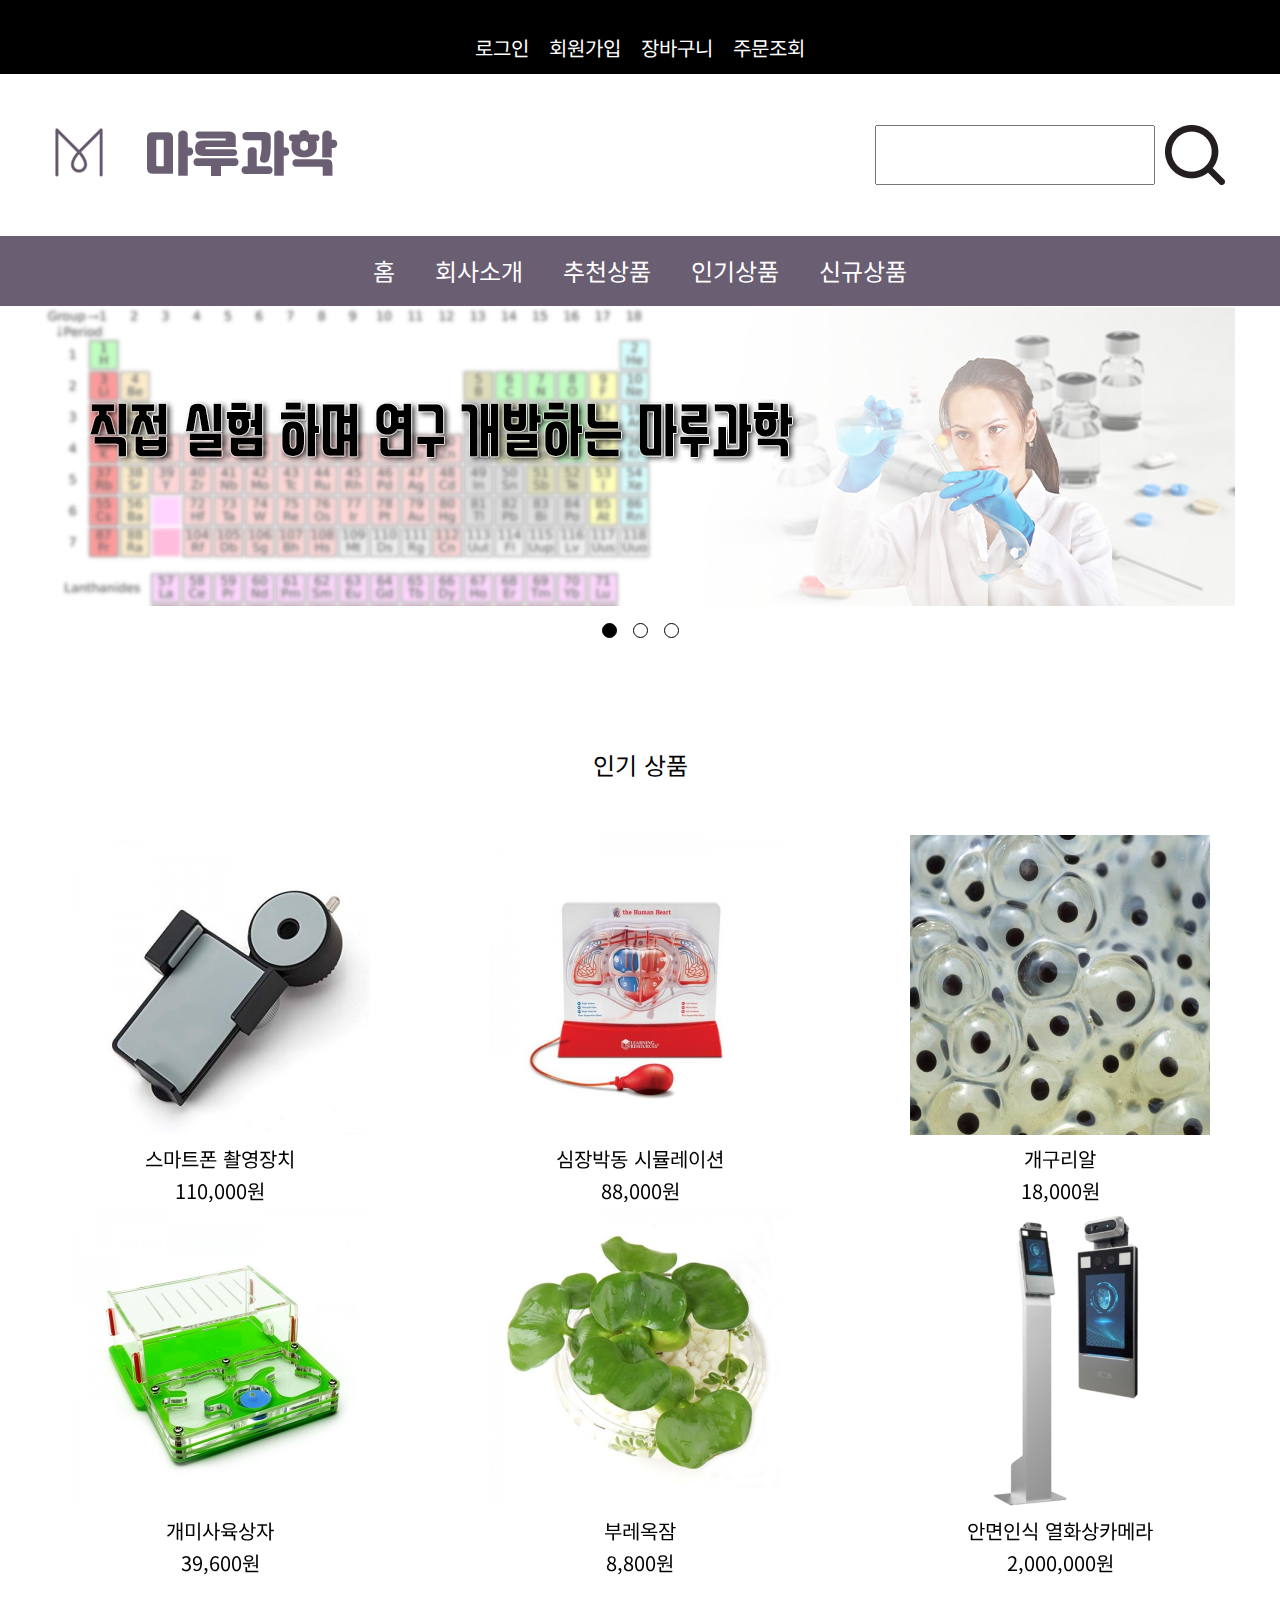
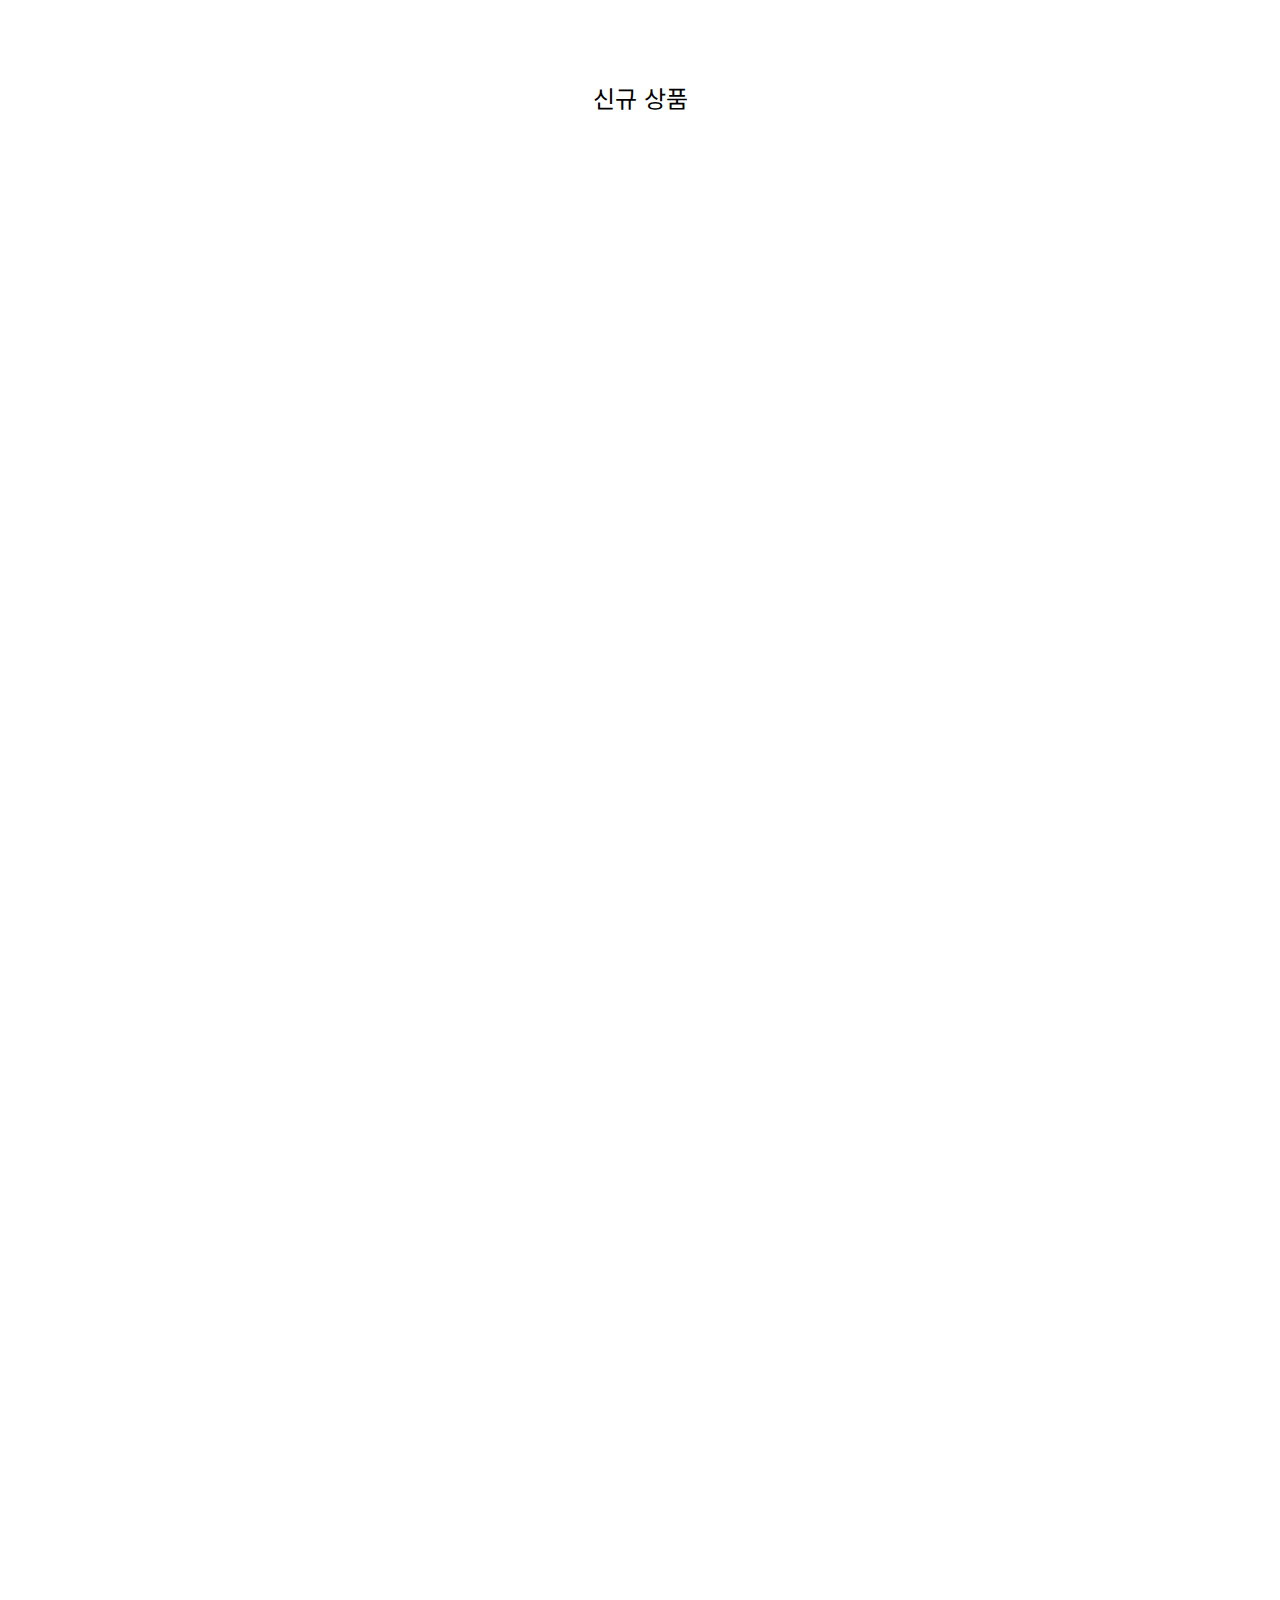
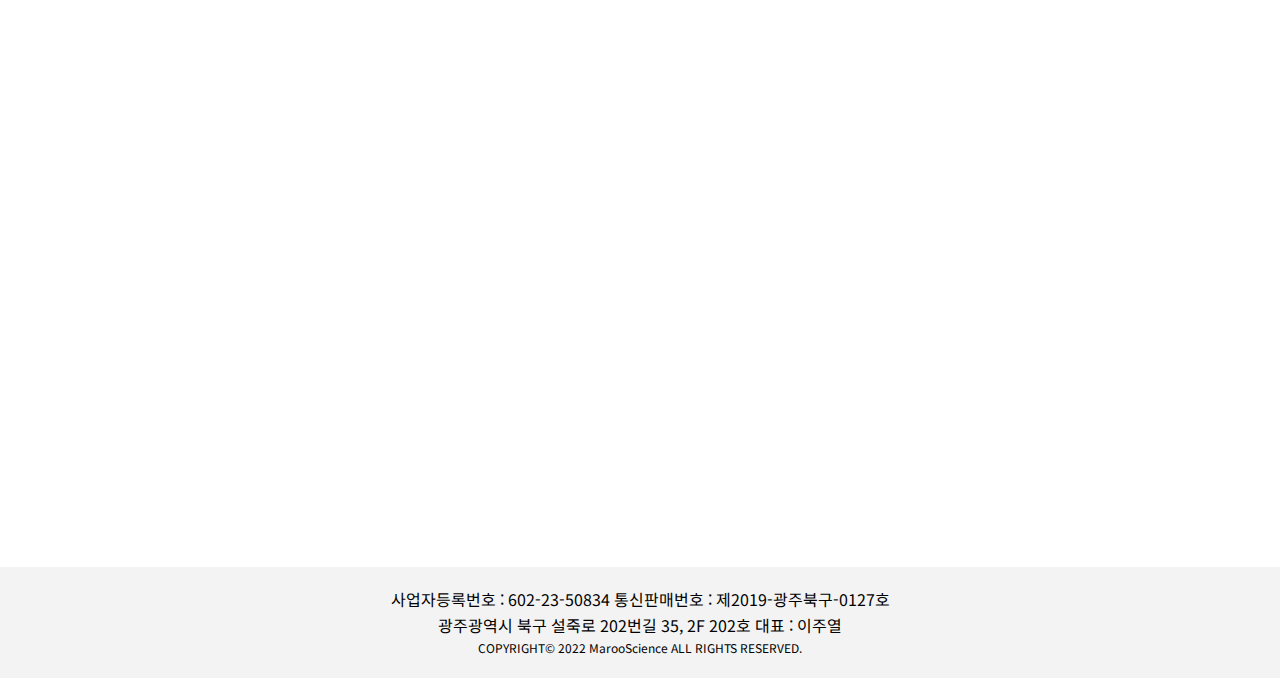
==== index.html @ c952c74a "tired" ====
<!DOCTYPE html>
<html lang="ko">

<head>
	<meta charset="UTF-8">
	<meta name="viewport" content="width=device-width, initial-scale=1.0">
	<title>마루과학</title>
	<link href="images/favicon.png" rel="shortcut icon">
	<link rel="stylesheet"
		href="https://fonts.googleapis.com/css2?family=Material+Symbols+Outlined:opsz,wght,FILL,GRAD@20..48,100..700,0..1,-50..200" />
	<link href="css/reset.css" rel="stylesheet">
	<link href="css/style.css" rel="stylesheet">
	<!-- 메타태그도 넣을 것 -->
	<script src="https://cdnjs.cloudflare.com/ajax/libs/jquery/3.6.1/jquery.min.js"
		integrity="sha512-aVKKRRi/Q/YV+4mjoKBsE4x3H+BkegoM/em46NNlCqNTmUYADjBbeNefNxYV7giUp0VxICtqdrbqU7iVaeZNXA=="
		crossorigin="anonymous" referrerpolicy="no-referrer"></script>
</head>

<body>
	<nav class="nav-bar nav-top">
		<h2 class="d-none">navigation top</h2>
		<ul class="tnb">
			<li><a href="login.html">로그인</a></li>
			<li><a href="join.html">회원가입</a></li>
			<li><a href="cart.html">장바구니</a></li>
			<li><a href="order.html">주문조회</a></li>
		</ul>
	</nav>

	<h1 class="d-none">마루과학</h1>
	<header>

		<h2 class="d-none">마루과학 로고, 검색</h2>
		<div class="container">
			<div class="mainlogo">
				<div class="logoimg">
					<img src="images/logo.png" alt="Company Logo">
				</div>
				<div class="search">
					<form action="searchForm" name="searchForm" method="post">

						<input type="text" name="product_search" id="product_search">

						<input type="image" src="images/search.png" id="searchBtn" alt="검색">
					</form>
				</div>
			</div>
		</div>

		<!-- 글로벌 내비 만들어야 됨 -->
		<nav class="nav-bar nav-gnb">
			<ul class="gnb">
				<li><a href="index.html">홈</a></li>
				<li><a href="company.html">회사소개</a></li>
				<li><a href="#">추천상품</a></li>
				<li><a href="#">인기상품</a></li>
				<li><a href="#">신규상품</a></li>
			</ul>
		</nav>

	</header>

	<section>
		<article>
			<h2 class="d-none">Notice and Events</h2>
			<div class="container overflow">
				<div class="carousel">
					<div class="events">
						<div class="event">
							<a href=""><img src="images/main.png" alt="visual"></a>
						</div>
						<div class="event">
							<a href=""><img src="images/9in.png" alt="visual"></a>

						</div>
						<div class="event">
							<a href=""><img src="images/ok.png" alt="visual"></a>

						</div>
					</div>
					<div class="pager">
						<a href="#" class="first pagerblack"> <span>1</span>
						</a> <a href="#" class="second"> <span>2</span>
						</a> <a href="#" class="third"> <span>3</span>
						</a>
					</div>
				</div>
			</div>
		</article>


		<article>

			<h2 class="mt-100 md-50">인기 상품</h2>
			<div class="container">

				<ul class="productsList">
					<li>
						<div class="overlay">
							<div class="greyoverlay">
								<img src="images/cart.png" alt="장바구니">
							</div>
							<div class="productImg">
								<img src="images/a1.jpg" alt="스마트폰 촬영장치">
							</div>
							<p>스마트폰 촬영장치</p>
							<p>110,000원</p>
						</div>
					</li>
					<li>
						<div class="overlay">
							<div class="greyoverlay">
								<img src="images/cart.png" alt="장바구니">
							</div>
							<div class="productImg">
								<img src="images/b1.jpg" alt="심장박동 시뮬레이션">
							</div>
							<p>심장박동 시뮬레이션</p>
							<p>88,000원</p>
						</div>
					</li>
					<li>
						<div class="overlay">
							<div class="greyoverlay"><img src="images/cart.png" alt="장바구니"></div>
							<div class="productImg">
								<img src="images/c1.jpg" alt="개구리알">
							</div>
							<p>개구리알</p>
							<p>18,000원</p>
						</div>
					</li>
					<li>
						<div class="overlay">
							<div class="greyoverlay"><img src="images/cart.png" alt="장바구니"></div>
							<div class="productImg">
								<img src="images/d.jpg" alt="개미사육상자">
							</div>
							<p>개미사육상자</p>
							<p>39,600원</p>
						</div>
					</li>
					<li>
						<div class="overlay">
							<div class="greyoverlay"><img src="images/cart.png" alt="장바구니"></div>
							<div class="productImg">
								<img src="images/e.jpg" alt="부레옥잠">
							</div>
							<p>부레옥잠</p>
							<p>8,800원</p>
						</div>
					</li>
					<li>
						<div class="overlay">
							<div class="greyoverlay"><img src="images/cart.png" alt="장바구니"></div>
							<div class="productImg">
								<img src="images/f.png" alt="안면인식 열화상카메라">
							</div>
							<p>안면인식 열화상카메라</p>
							<p>2,000,000원</p>
						</div>
					</li>
				</ul>

			</div>
		</article>

		<article>
			<h2 class="mt-100 md-50">신규 상품</h2>
			<div class="container height">


			</div>
		</article>
	</section>


	<aside>
		<!-- 사이드메뉴 top -->

	</aside>



	<footer>
		<address>
			<p>사업자등록번호 : 602-23-50834 통신판매번호 : 제2019-광주북구-0127호</p>
			<p>광주광역시 북구 설죽로 202번길 35, 2F 202호 대표 : 이주열</p>
			<p>COPYRIGHT&copy; 2022 MarooScience ALL RIGHTS RESERVED.</p>
		</address>

	</footer>








	<script src="script/main.js"></script>
</body>

</html>
---- css/style.css ----
@charset "UTF-8";

@import url('https://fonts.googleapis.com/css2?family=Noto+Sans+KR&display=swap');

html {
	font-size: 20px;
	scroll-behavior: smooth;
}

body {
	font-family: 'Noto Sans KR', sans-serif;
	line-height: 1.6;
}

* {
	box-sizing: border-box;
}
.material-symbols-outlined {
  font-variation-settings:
  'FILL' 0,
  'wght' 400,
  'GRAD' 0,
  'opsz' 48
}

.d-none {
	display: none;
}

h2 {
	text-align: center;
	font-size: 1.2rem;
}
.mt-100{
	margin-top: 5rem;
}
.md-50{
	margin-bottom: 2.5rem;
}
.overflow{
	overflow: hidden;
}


/*************header****************/

.container {
	max-width: 1190px;
	margin: 0 auto;
	text-align: center;
	overflow: hidden;
}

.nav-top {

	background-color: black;
	color: white;
	position: sticky;
	padding-top: 32px;
	top: -32px;
	align-self: flex-start;
}

.tnb {
	display: flex;
	justify-content: center;
	column-gap: 1rem;
	padding-bottom: .5rem;
}

.mainlogo {
	margin-top: 2rem;
	display: flex;
	align-items: center;
	justify-content: space-between;
}

.logoimg {
	min-width: 15.25rem;
}

.mainlogo form {
	display: flex;
	align-items: center;
}

/**fortest**/
.height {
	min-height: 2000px;
}
/***/

.mainlogo form input:nth-child(1) {
	/* border: 4px solid black; */
	height: 3rem;
	width: 14rem;
	font-size: 1.5rem;
}

.mainlogo form input:nth-child(2) {
	min-width: 4rem;
	min-height: 4rem;
	border: none;

}

.gnb {
	display: flex;
	column-gap: 2rem;
	justify-content: center;
	margin: 2rem auto 0 auto;
	background-color: rgb(106, 94, 114);
	color: white;
	padding: .8rem;
	font-size: 1.2rem;
}

.gnb li:hover {
	color: black;
}

/**************section***************/


/**carousel**/
.events {
	min-width: 300%;
	display: flex;
	transition: all .4s;
}

.pager {
	text-align: center;
}

.pager a {
	border: 1px solid black;
	display: inline-block;
	width: 15px;
	height: 15px;
	border-radius: 50%;
	overflow: hidden;
	font-size: 0;
}


.pager a:nth-child(2) {
	margin: 0 .5rem;
}

.pagerblack {
	background-color: black;
}


/***상품***/
.productsList{
	display: flex;
	justify-content: center;
	align-items: center;
	flex-wrap: wrap;
	column-gap: 6rem;
	
}
.productsList li{
	position: relative;
	

}
.productImg img{
	max-width: 15rem;
	
}
.greyoverlay{
	position:absolute;
	min-width: 15rem;
	min-height: 15rem;
	background-color: rgb(0, 0, 0, .3);
	color:white;
	display: none;
}
.greyoverlay img{
	height: 5rem;
	position: inherit;
	top: calc(50% - 2.5rem);
	left: calc(50% - 2.5rem);
}
.productsList li:hover .greyoverlay{
	display:flex;
}


/*************aside****************/
/*************footer****************/
footer{
	padding: 1rem;
	background-color: #f3f3f3;
}
address {
	text-align: center;
	font-size: 0.8rem;
}
address p:nth-child(3){
	font-size:.6rem;
}




/****미디어 태그****/
@media screen and (max-width: 480px) {
	body {
		background-color: black;
	}
}
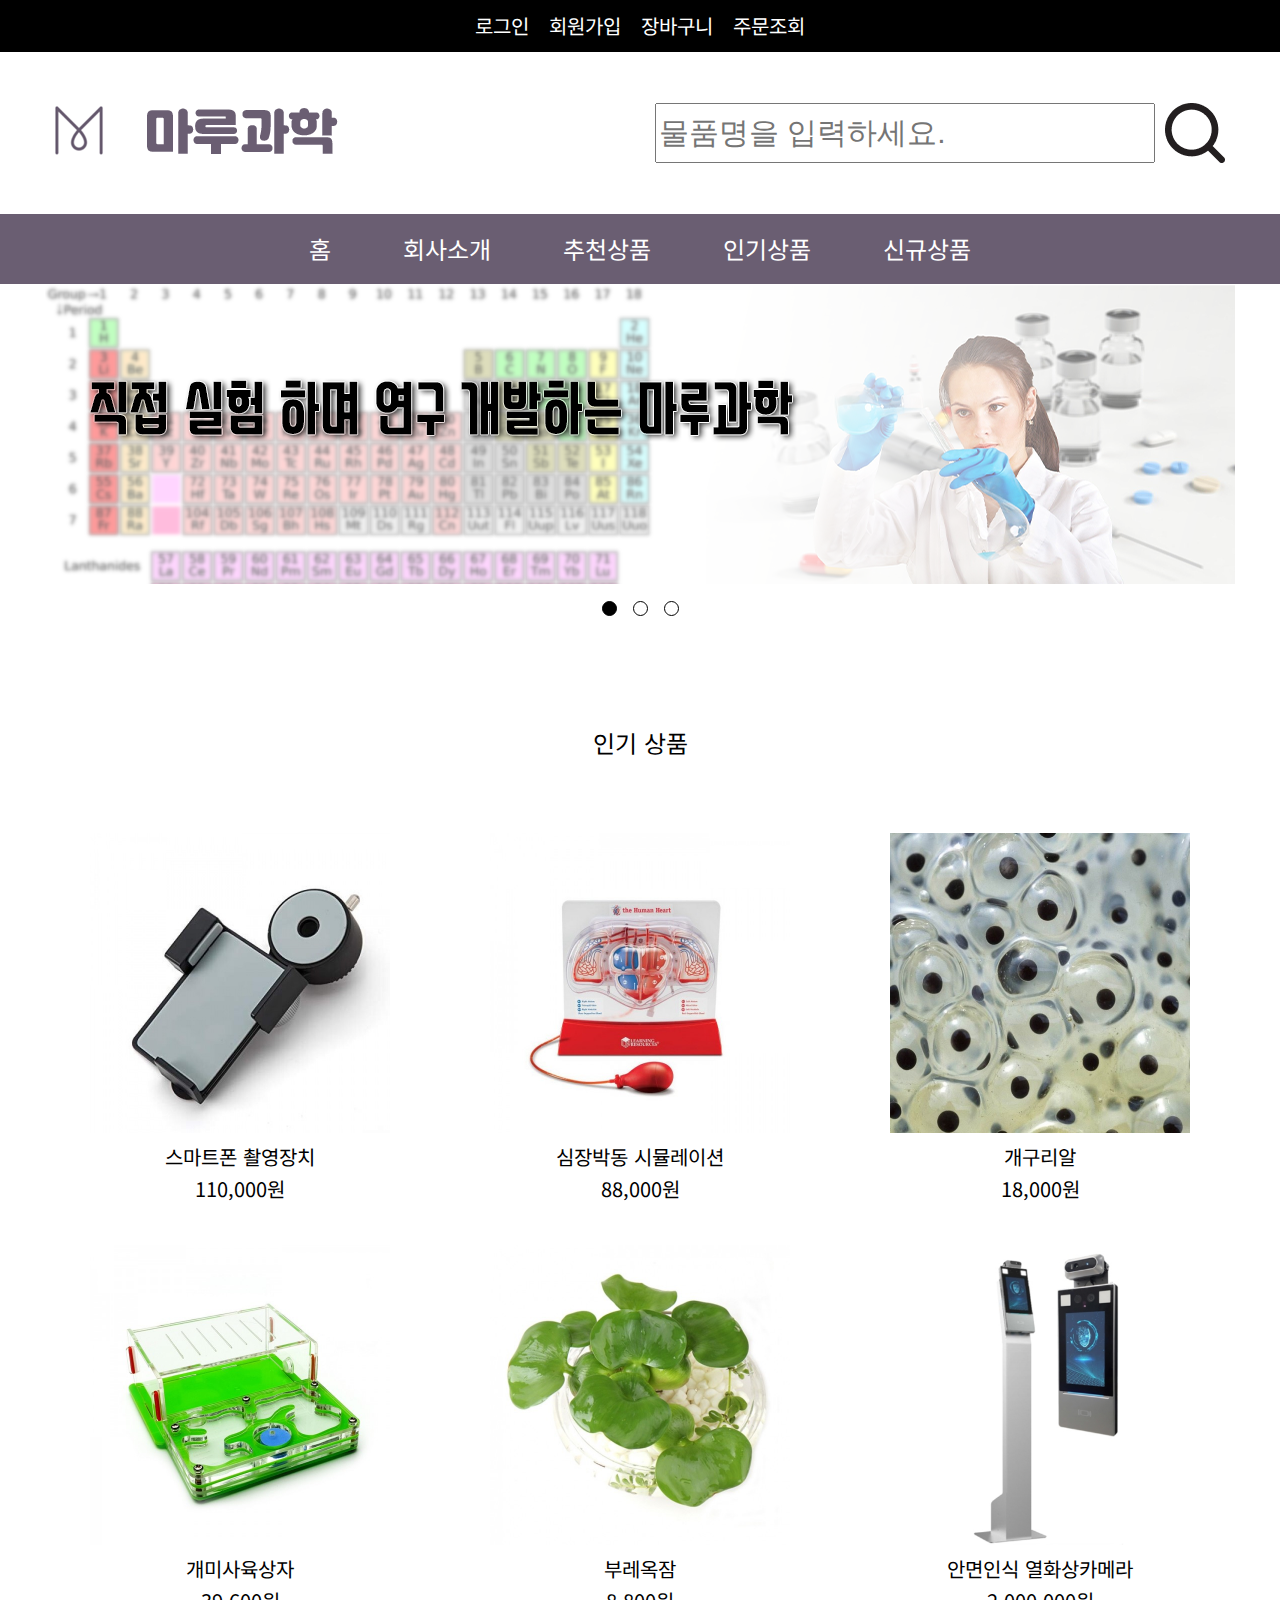
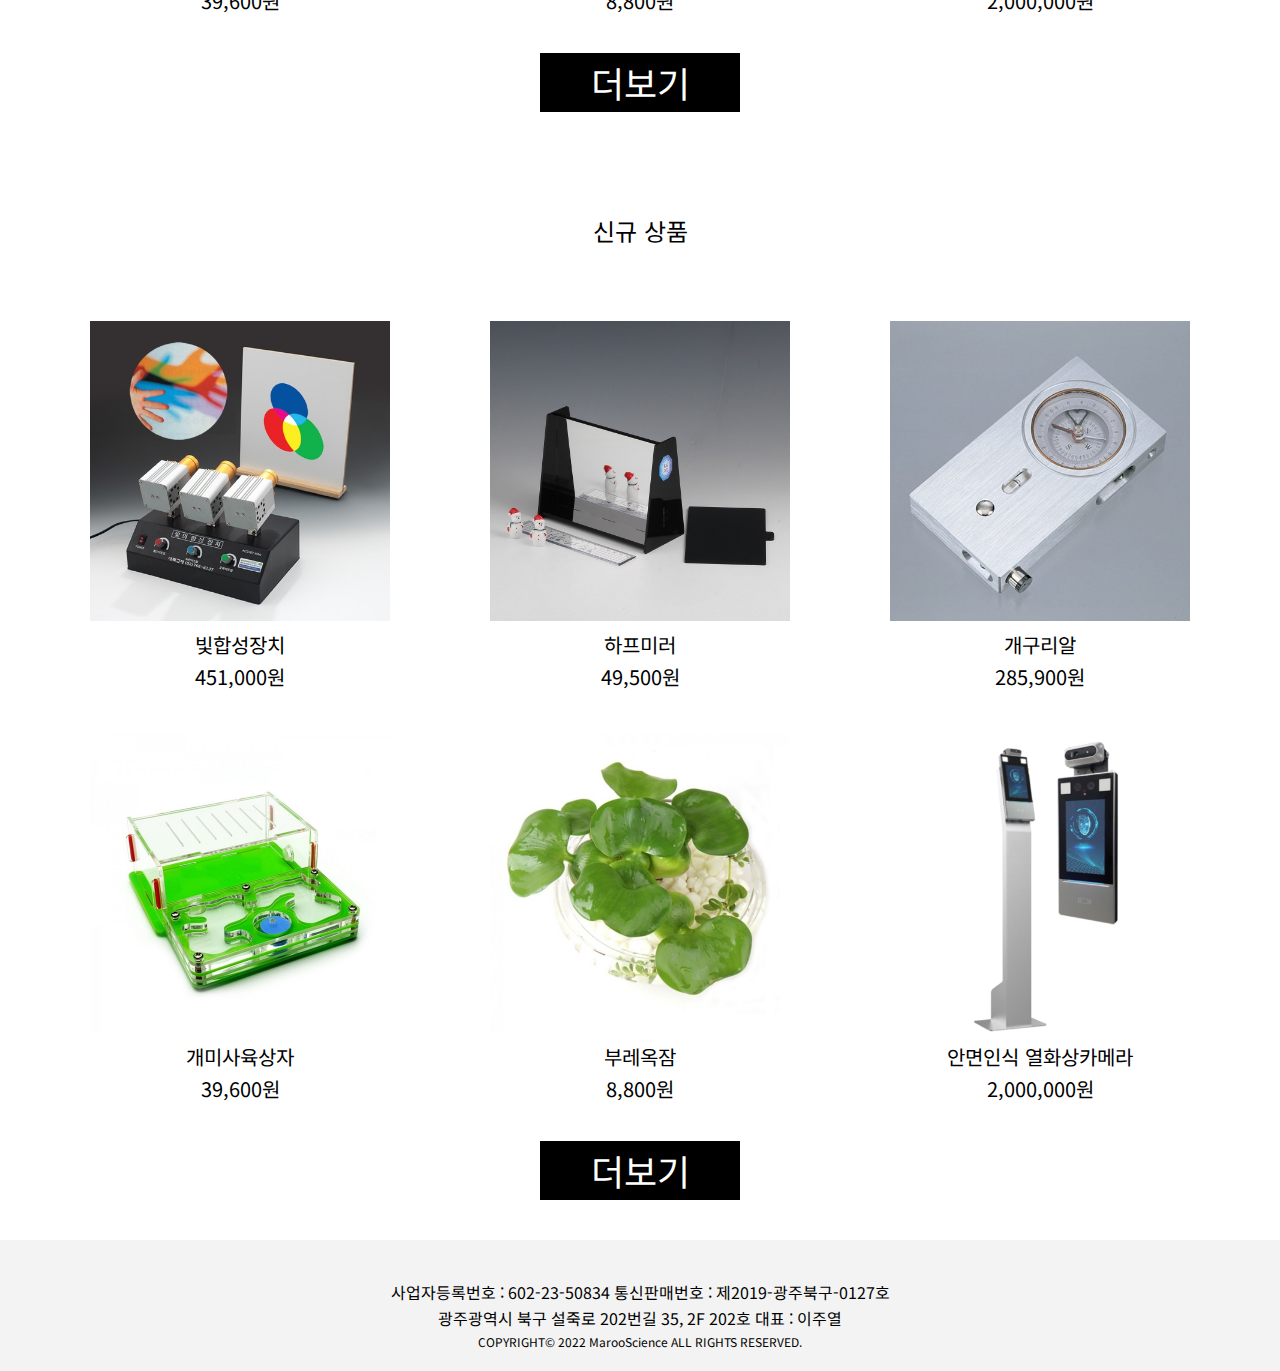
==== commit a8d62db0: "upgrade" ====
--- a/index.html
+++ b/index.html
@@ -39,7 +39,7 @@
 				<div class="search">
 					<form action="searchForm" name="searchForm" method="post">
 
-						<input type="text" name="product_search" id="product_search">
+						<input type="text" name="product_search" id="product_search" placeholder="물품명을 입력하세요.">
 
 						<input type="image" src="images/search.png" id="searchBtn" alt="검색">
 					</form>
@@ -52,9 +52,36 @@
 			<ul class="gnb">
 				<li><a href="index.html">홈</a></li>
 				<li><a href="company.html">회사소개</a></li>
-				<li><a href="#">추천상품</a></li>
-				<li><a href="#">인기상품</a></li>
-				<li><a href="#">신규상품</a></li>
+				<li class="pos-relative choo"><a href="#">추천상품</a>
+					<div class="dropMenu pos-absolute dr-none">
+						<ul>
+							<li><a href="#">이달의 추천 상품</a></li>
+							<li><a href="#">초등학교 상품</a></li>
+							<li><a href="#">중등학교 상품</a></li>
+							<li><a href="#">고등학교 상품</a></li>
+						</ul>
+					</div>
+				</li>
+				<li class="pos-relative"><a href="#">인기상품</a>
+					<div class="dropMenu2 pos-absolute dr-none">
+						<ul>
+							<li><a href="#">이달의 인기 상품</a></li>
+							<li><a href="#">초등학교 상품</a></li>
+							<li><a href="#">중등학교 상품</a></li>
+							<li><a href="#">고등학교 상품</a></li>
+						</ul>
+					</div>
+				</li>
+				<li class="pos-relative"><a href="#">신규상품</a>
+					<div class="dropMenu3 pos-absolute dr-none">
+						<ul>
+							<li><a href="#">이달의 추천 상품</a></li>
+							<li><a href="#">초등학교 상품</a></li>
+							<li><a href="#">중등학교 상품</a></li>
+							<li><a href="#">고등학교 상품</a></li>
+						</ul>
+					</div>
+				</li>
 			</ul>
 		</nav>
 
@@ -92,7 +119,7 @@
 		<article>
 
 			<h2 class="mt-100 md-50">인기 상품</h2>
-			<div class="container">
+			<div class="container height6 productheight1">
 
 				<ul class="productsList">
 					<li>
@@ -109,70 +136,304 @@
 					</li>
 					<li>
 						<div class="overlay">
-							<div class="greyoverlay">
-								<img src="images/cart.png" alt="장바구니">
-							</div>
-							<div class="productImg">
-								<img src="images/b1.jpg" alt="심장박동 시뮬레이션">
-							</div>
-							<p>심장박동 시뮬레이션</p>
-							<p>88,000원</p>
-						</div>
-					</li>
-					<li>
-						<div class="overlay">
+							<a href="#">
+								<div class="greyoverlay">
+									<img src="images/cart.png" alt="장바구니">
+								</div>
+								<div class="productImg">
+									<img src="images/b1.jpg" alt="심장박동 시뮬레이션">
+								</div>
+								<p>심장박동 시뮬레이션</p>
+								<p>88,000원</p>
+							</a>
+						</div>
+					</li>
+					<li>
+						<div class="overlay">
+							<a href="#"></a>
 							<div class="greyoverlay"><img src="images/cart.png" alt="장바구니"></div>
 							<div class="productImg">
 								<img src="images/c1.jpg" alt="개구리알">
 							</div>
 							<p>개구리알</p>
 							<p>18,000원</p>
-						</div>
-					</li>
-					<li>
-						<div class="overlay">
+							</a>
+						</div>
+					</li>
+					<li>
+						<div class="overlay">
+							<a href="#">
+								<div class="greyoverlay"><img src="images/cart.png" alt="장바구니"></div>
+								<div class="productImg">
+									<img src="images/d.jpg" alt="개미사육상자">
+								</div>
+								<p>개미사육상자</p>
+								<p>39,600원</p>
+							</a>
+						</div>
+					</li>
+					<li>
+						<div class="overlay">
+							<a href="#">
+								<div class="greyoverlay"><img src="images/cart.png" alt="장바구니"></div>
+								<div class="productImg">
+									<img src="images/e.jpg" alt="부레옥잠">
+								</div>
+								<p>부레옥잠</p>
+								<p>8,800원</p>
+							</a>
+						</div>
+					</li>
+					<li>
+						<div class="overlay"><a href="#">
+								<div class="greyoverlay"><img src="images/cart.png" alt="장바구니"></div>
+								<div class="productImg">
+									<img src="images/f.png" alt="안면인식 열화상카메라">
+								</div>
+								<p>안면인식 열화상카메라</p>
+								<p>2,000,000원</p>
+							</a>
+						</div>
+					</li>
+					<li>
+						<div class="overlay">
+							<a href="#">
+								<div class="greyoverlay"><img src="images/cart.png" alt="장바구니"></div>
+								<div class="productImg">
+									<img src="images/d.jpg" alt="개미사육상자">
+								</div>
+								<p>개미사육상자</p>
+								<p>39,600원</p>
+							</a>
+						</div>
+					</li>
+					<li>
+						<div class="overlay">
+							<a href="#">
+								<div class="greyoverlay"><img src="images/cart.png" alt="장바구니"></div>
+								<div class="productImg">
+									<img src="images/d.jpg" alt="개미사육상자">
+								</div>
+								<p>개미사육상자</p>
+								<p>39,600원</p>
+							</a>
+						</div>
+					</li>
+					<li>
+						<div class="overlay">
+							<a href="#">
+								<div class="greyoverlay"><img src="images/cart.png" alt="장바구니"></div>
+								<div class="productImg">
+									<img src="images/d.jpg" alt="개미사육상자">
+								</div>
+								<p>개미사육상자</p>
+								<p>39,600원</p>
+							</a>
+						</div>
+					</li>
+					<li>
+						<div class="overlay">
+							<a href="#">
+								<div class="greyoverlay"><img src="images/cart.png" alt="장바구니"></div>
+								<div class="productImg">
+									<img src="images/d.jpg" alt="개미사육상자">
+								</div>
+								<p>개미사육상자</p>
+								<p>39,600원</p>
+							</a>
+						</div>
+					</li>
+					<li>
+						<div class="overlay">
+							<a href="#">
+								<div class="greyoverlay"><img src="images/cart.png" alt="장바구니"></div>
+								<div class="productImg">
+									<img src="images/d.jpg" alt="개미사육상자">
+								</div>
+								<p>개미사육상자</p>
+								<p>39,600원</p>
+							</a>
+						</div>
+					</li>
+					<li>
+						<div class="overlay">
+							<a href="#">
+								<div class="greyoverlay"><img src="images/cart.png" alt="장바구니"></div>
+								<div class="productImg">
+									<img src="images/d.jpg" alt="개미사육상자">
+								</div>
+								<p>개미사육상자</p>
+								<p>39,600원</p>
+							</a>
+						</div>
+					</li>
+
+				</ul>
+
+			</div>
+		</article>
+		<div class="seeMore1">
+			<a href="#">더보기</a>
+		</div>
+		<article>
+			<h2 class="mt-100 md-50">신규 상품</h2>
+			<div class="container height6 productheight2">
+				<ul class="productsList">
+					<li>
+						<div class="overlay">
+							<div class="greyoverlay">
+								<img src="images/cart.png" alt="장바구니">
+							</div>
+							<div class="productImg">
+								<img src="images/g1.jpg" alt="빛합성장치">
+							</div>
+							<p>빛합성장치</p>
+							<p>451,000원</p>
+						</div>
+					</li>
+					<li>
+						<div class="overlay">
+							<a href="#">
+								<div class="greyoverlay">
+									<img src="images/cart.png" alt="장바구니">
+								</div>
+								<div class="productImg">
+									<img src="images/h1.jpg" alt="하프미러">
+								</div>
+								<p>하프미러</p>
+								<p>49,500원</p>
+							</a>
+						</div>
+					</li>
+					<li>
+						<div class="overlay">
+							<a href="#"></a>
 							<div class="greyoverlay"><img src="images/cart.png" alt="장바구니"></div>
 							<div class="productImg">
-								<img src="images/d.jpg" alt="개미사육상자">
-							</div>
-							<p>개미사육상자</p>
-							<p>39,600원</p>
-						</div>
-					</li>
-					<li>
-						<div class="overlay">
-							<div class="greyoverlay"><img src="images/cart.png" alt="장바구니"></div>
-							<div class="productImg">
-								<img src="images/e.jpg" alt="부레옥잠">
-							</div>
-							<p>부레옥잠</p>
-							<p>8,800원</p>
-						</div>
-					</li>
-					<li>
-						<div class="overlay">
-							<div class="greyoverlay"><img src="images/cart.png" alt="장바구니"></div>
-							<div class="productImg">
-								<img src="images/f.png" alt="안면인식 열화상카메라">
-							</div>
-							<p>안면인식 열화상카메라</p>
-							<p>2,000,000원</p>
-						</div>
-					</li>
+								<img src="images/i1.jpg" alt="나리카 클리노미터">
+							</div>
+							<p>개구리알</p>
+							<p>285,900원</p>
+							</a>
+						</div>
+					</li>
+					<li>
+						<div class="overlay">
+							<a href="#">
+								<div class="greyoverlay"><img src="images/cart.png" alt="장바구니"></div>
+								<div class="productImg">
+									<img src="images/d.jpg" alt="개미사육상자">
+								</div>
+								<p>개미사육상자</p>
+								<p>39,600원</p>
+							</a>
+						</div>
+					</li>
+					<li>
+						<div class="overlay">
+							<a href="#">
+								<div class="greyoverlay"><img src="images/cart.png" alt="장바구니"></div>
+								<div class="productImg">
+									<img src="images/e.jpg" alt="부레옥잠">
+								</div>
+								<p>부레옥잠</p>
+								<p>8,800원</p>
+							</a>
+						</div>
+					</li>
+					<li>
+						<div class="overlay"><a href="#">
+								<div class="greyoverlay"><img src="images/cart.png" alt="장바구니"></div>
+								<div class="productImg">
+									<img src="images/f.png" alt="안면인식 열화상카메라">
+								</div>
+								<p>안면인식 열화상카메라</p>
+								<p>2,000,000원</p>
+							</a>
+						</div>
+					</li>
+					<li>
+						<div class="overlay">
+							<a href="#">
+								<div class="greyoverlay"><img src="images/cart.png" alt="장바구니"></div>
+								<div class="productImg">
+									<img src="images/d.jpg" alt="개미사육상자">
+								</div>
+								<p>개미사육상자</p>
+								<p>39,600원</p>
+							</a>
+						</div>
+					</li>
+					<li>
+						<div class="overlay">
+							<a href="#">
+								<div class="greyoverlay"><img src="images/cart.png" alt="장바구니"></div>
+								<div class="productImg">
+									<img src="images/d.jpg" alt="개미사육상자">
+								</div>
+								<p>개미사육상자</p>
+								<p>39,600원</p>
+							</a>
+						</div>
+					</li>
+					<li>
+						<div class="overlay">
+							<a href="#">
+								<div class="greyoverlay"><img src="images/cart.png" alt="장바구니"></div>
+								<div class="productImg">
+									<img src="images/d.jpg" alt="개미사육상자">
+								</div>
+								<p>개미사육상자</p>
+								<p>39,600원</p>
+							</a>
+						</div>
+					</li>
+					<li>
+						<div class="overlay">
+							<a href="#">
+								<div class="greyoverlay"><img src="images/cart.png" alt="장바구니"></div>
+								<div class="productImg">
+									<img src="images/d.jpg" alt="개미사육상자">
+								</div>
+								<p>개미사육상자</p>
+								<p>39,600원</p>
+							</a>
+						</div>
+					</li>
+					<li>
+						<div class="overlay">
+							<a href="#">
+								<div class="greyoverlay"><img src="images/cart.png" alt="장바구니"></div>
+								<div class="productImg">
+									<img src="images/d.jpg" alt="개미사육상자">
+								</div>
+								<p>개미사육상자</p>
+								<p>39,600원</p>
+							</a>
+						</div>
+					</li>
+					<li>
+						<div class="overlay">
+							<a href="#">
+								<div class="greyoverlay"><img src="images/cart.png" alt="장바구니"></div>
+								<div class="productImg">
+									<img src="images/d.jpg" alt="개미사육상자">
+								</div>
+								<p>개미사육상자</p>
+								<p>39,600원</p>
+							</a>
+						</div>
+					</li>
+
 				</ul>
-
-			</div>
-		</article>
-
-		<article>
-			<h2 class="mt-100 md-50">신규 상품</h2>
-			<div class="container height">
 
 
 			</div>
 		</article>
 	</section>
-
+	<div class="seeMore2">
+		<a href="#">더보기</a>
+	</div>
 
 	<aside>
 		<!-- 사이드메뉴 top -->
@@ -190,8 +451,7 @@
 
 	</footer>
 
-
-
+	<!-- 드롭다운메뉴 -->
 
 
 
--- a/css/style.css
+++ b/css/style.css
@@ -40,6 +40,12 @@
 .overflow{
 	overflow: hidden;
 }
+.pos-relative{
+	position: relative;
+}
+.pos-absolute{
+	position: absolute;
+}
 
 
 /*************header****************/
@@ -56,9 +62,11 @@
 	background-color: black;
 	color: white;
 	position: sticky;
-	padding-top: 32px;
-	top: -32px;
+	/* padding-top: 32px;
+	top: -32px; */
+	top:0px;
 	align-self: flex-start;
+	z-index: 1000;
 }
 
 .tnb {
@@ -66,6 +74,7 @@
 	justify-content: center;
 	column-gap: 1rem;
 	padding-bottom: .5rem;
+	padding-top: .5rem;
 }
 
 .mainlogo {
@@ -93,7 +102,7 @@
 .mainlogo form input:nth-child(1) {
 	/* border: 4px solid black; */
 	height: 3rem;
-	width: 14rem;
+	width: 25rem;
 	font-size: 1.5rem;
 }
 
@@ -111,12 +120,15 @@
 	margin: 2rem auto 0 auto;
 	background-color: rgb(106, 94, 114);
 	color: white;
-	padding: .8rem;
+	/* padding: .7rem; */
 	font-size: 1.2rem;
 }
 
 .gnb li:hover {
 	color: black;
+}
+.gnb li{
+	padding: 0.8rem;
 }
 
 /**************section***************/
@@ -159,7 +171,7 @@
 	justify-content: center;
 	align-items: center;
 	flex-wrap: wrap;
-	column-gap: 6rem;
+	column-gap: 3rem;
 	
 }
 .productsList li{
@@ -188,12 +200,87 @@
 .productsList li:hover .greyoverlay{
 	display:flex;
 }
-
+.productsList li:hover{
+	text-decoration: underline;
+}
+.overlay{
+	padding:1rem;
+}
+
+.seeMore1{
+	width:10rem;
+	border: 1px solid black;
+	
+	font-size: 1.8rem;
+	color:white;
+	background-color: black;
+	margin:2rem auto;
+	text-align: center;
+}
+.seeMore2{
+	width:10rem;
+	border: 1px solid black;
+	
+	font-size: 1.8rem;
+	color:white;
+	background-color: black;
+	margin:2rem auto;
+	text-align: center;
+}
+.height6{
+	height: 40rem;
+}
 
 /*************aside****************/
+
+.dropMenu ul{
+	width: 12rem;
+	border:1px solid black;
+	background-color: white;
+	color:black;
+}
+.dropMenu2 ul{
+	width: 12rem;
+	border:1px solid black;
+	background-color: white;
+	color:black;
+}
+.dropMenu3 ul{
+	width: 12rem;
+	border:1px solid black;
+	background-color: white;
+	color:black;
+}
+.dr-none{
+	top:3rem;
+	display: none;
+}
+.dropMenu li:hover{
+	background-color: #ddd;
+}
+.dropMenu2 li:hover{
+	background-color: #ddd;
+}
+.dropMenu3 li:hover{
+	background-color: #ddd;
+}
+.gnb li:nth-child(3):hover div{
+	display:block;
+}
+.gnb li:nth-child(4):hover div{
+	display:block;
+}
+.gnb li:nth-child(5):hover div{
+	display:block;
+}
+
+
+
+
+
 /*************footer****************/
 footer{
-	padding: 1rem;
+	padding: 2rem 1rem 1rem 1rem;
 	background-color: #f3f3f3;
 }
 address {
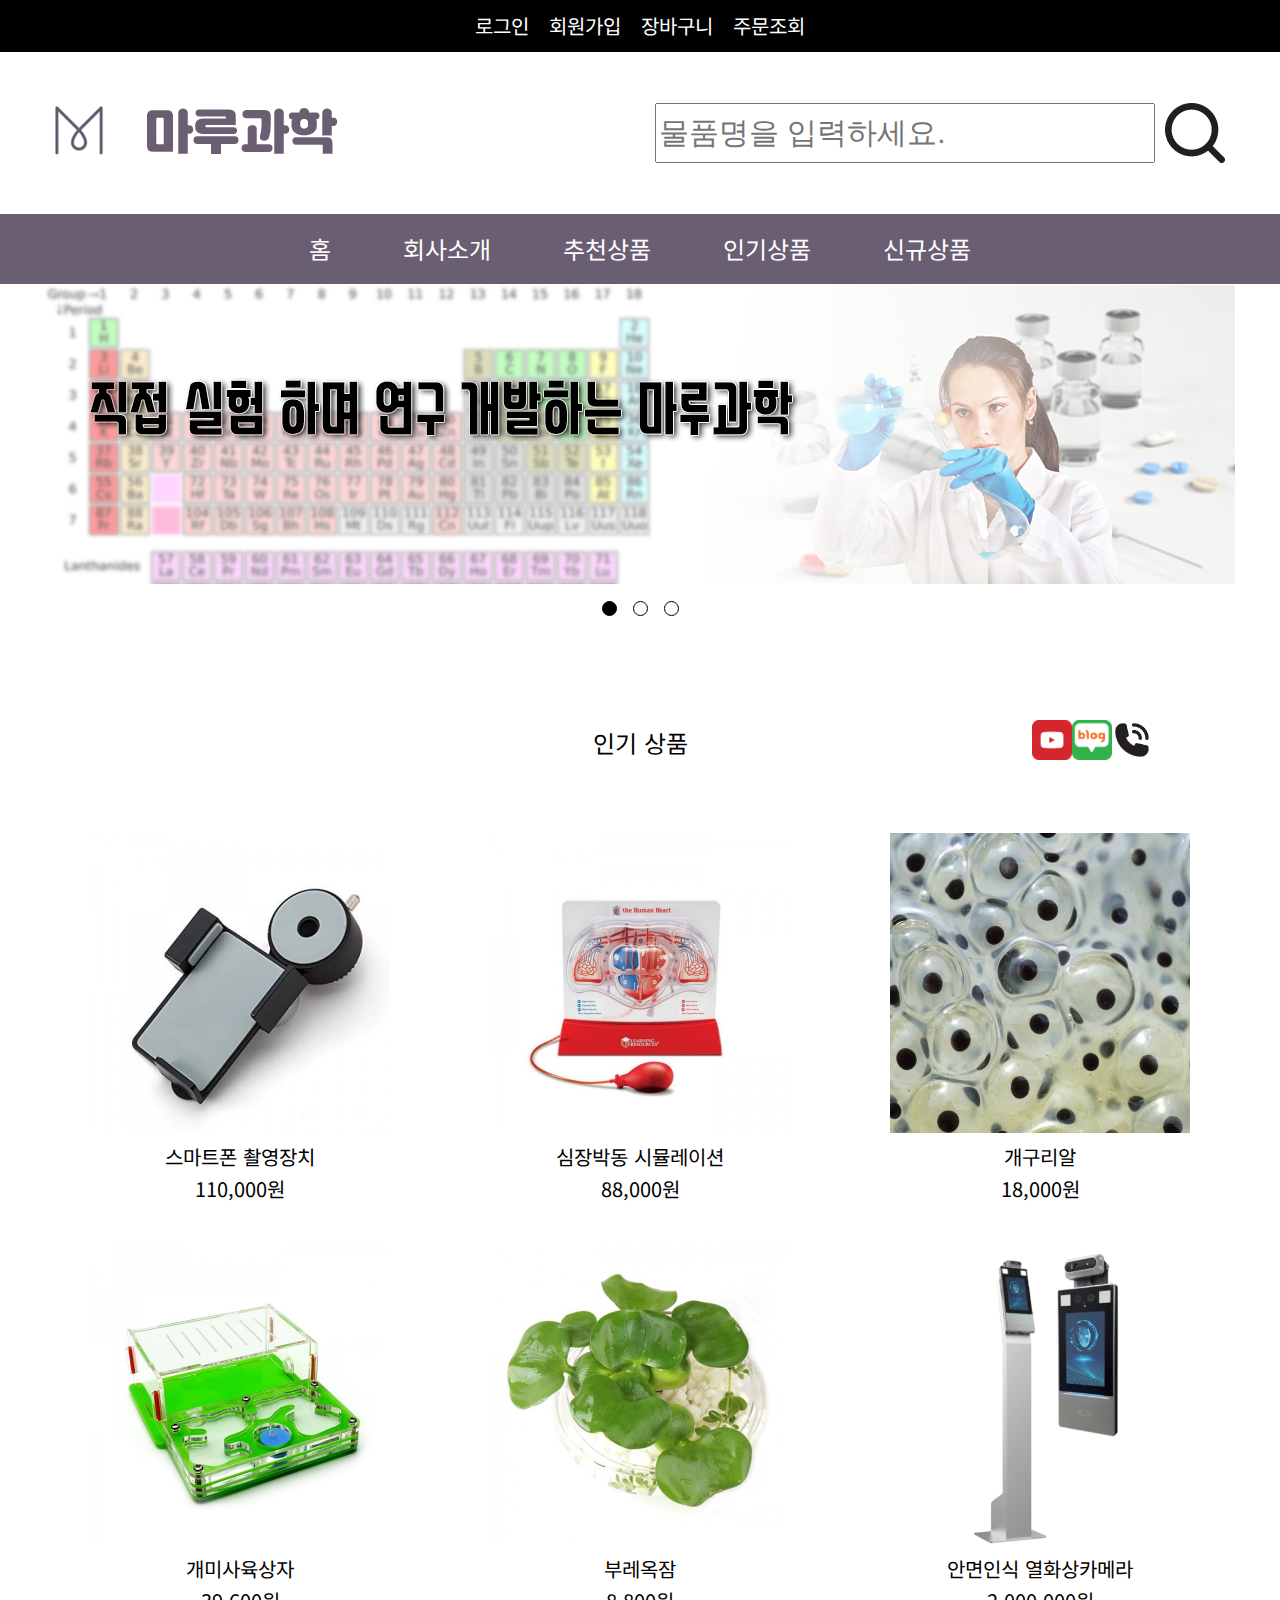
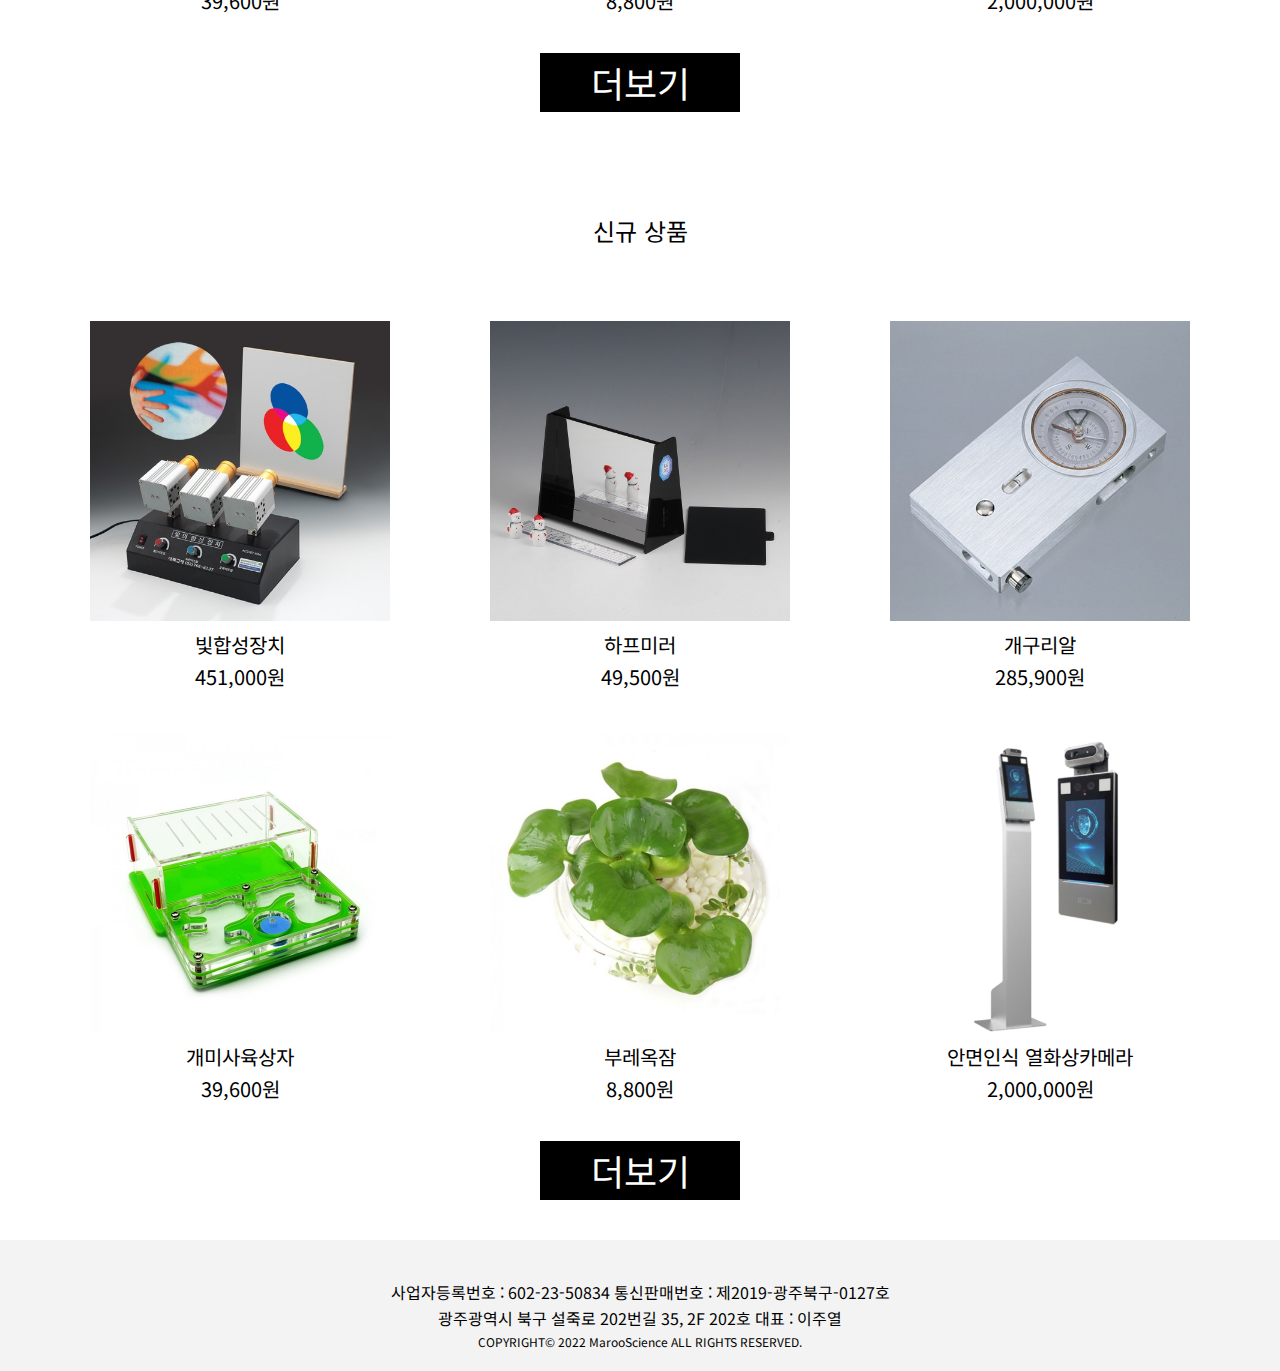
==== commit 3ed8d38d: "hungry" ====
--- a/index.html
+++ b/index.html
@@ -47,7 +47,6 @@
 			</div>
 		</div>
 
-		<!-- 글로벌 내비 만들어야 됨 -->
 		<nav class="nav-bar nav-gnb">
 			<ul class="gnb">
 				<li><a href="index.html">홈</a></li>
@@ -436,9 +435,25 @@
 	</div>
 
 	<aside>
-		<!-- 사이드메뉴 top -->
+		<!-- 사이드메뉴 -->
+		<nav class="nav-bar nav-side">
+			<div class="sidebar">
+				<div class="contact">
+					<ul>
+						<!-- <li><img src="images/top.png" alt=""></li> -->
+						<li><img src="images/youtube.png" alt=""></li>
+						<li><img src="images/blog.png" alt=""></li>
+						<li><img src="images/call.png" alt=""></li>
+					</ul>
+
+				</div>
+
+			</div>
+		</nav>
+
 
 	</aside>
+
 
 
 
@@ -448,15 +463,7 @@
 			<p>광주광역시 북구 설죽로 202번길 35, 2F 202호 대표 : 이주열</p>
 			<p>COPYRIGHT&copy; 2022 MarooScience ALL RIGHTS RESERVED.</p>
 		</address>
-
 	</footer>
-
-	<!-- 드롭다운메뉴 -->
-
-
-
-
-
 	<script src="script/main.js"></script>
 </body>
 
--- a/css/style.css
+++ b/css/style.css
@@ -290,7 +290,18 @@
 address p:nth-child(3){
 	font-size:.6rem;
 }
-
+/*****sidenav***/
+.nav-side{
+	position: fixed;
+	right: 10%;
+	top:80%;
+}
+.contact ul{
+	display: flex;
+}
+.contact ul li img{
+	width:2rem;
+}
 
 
 
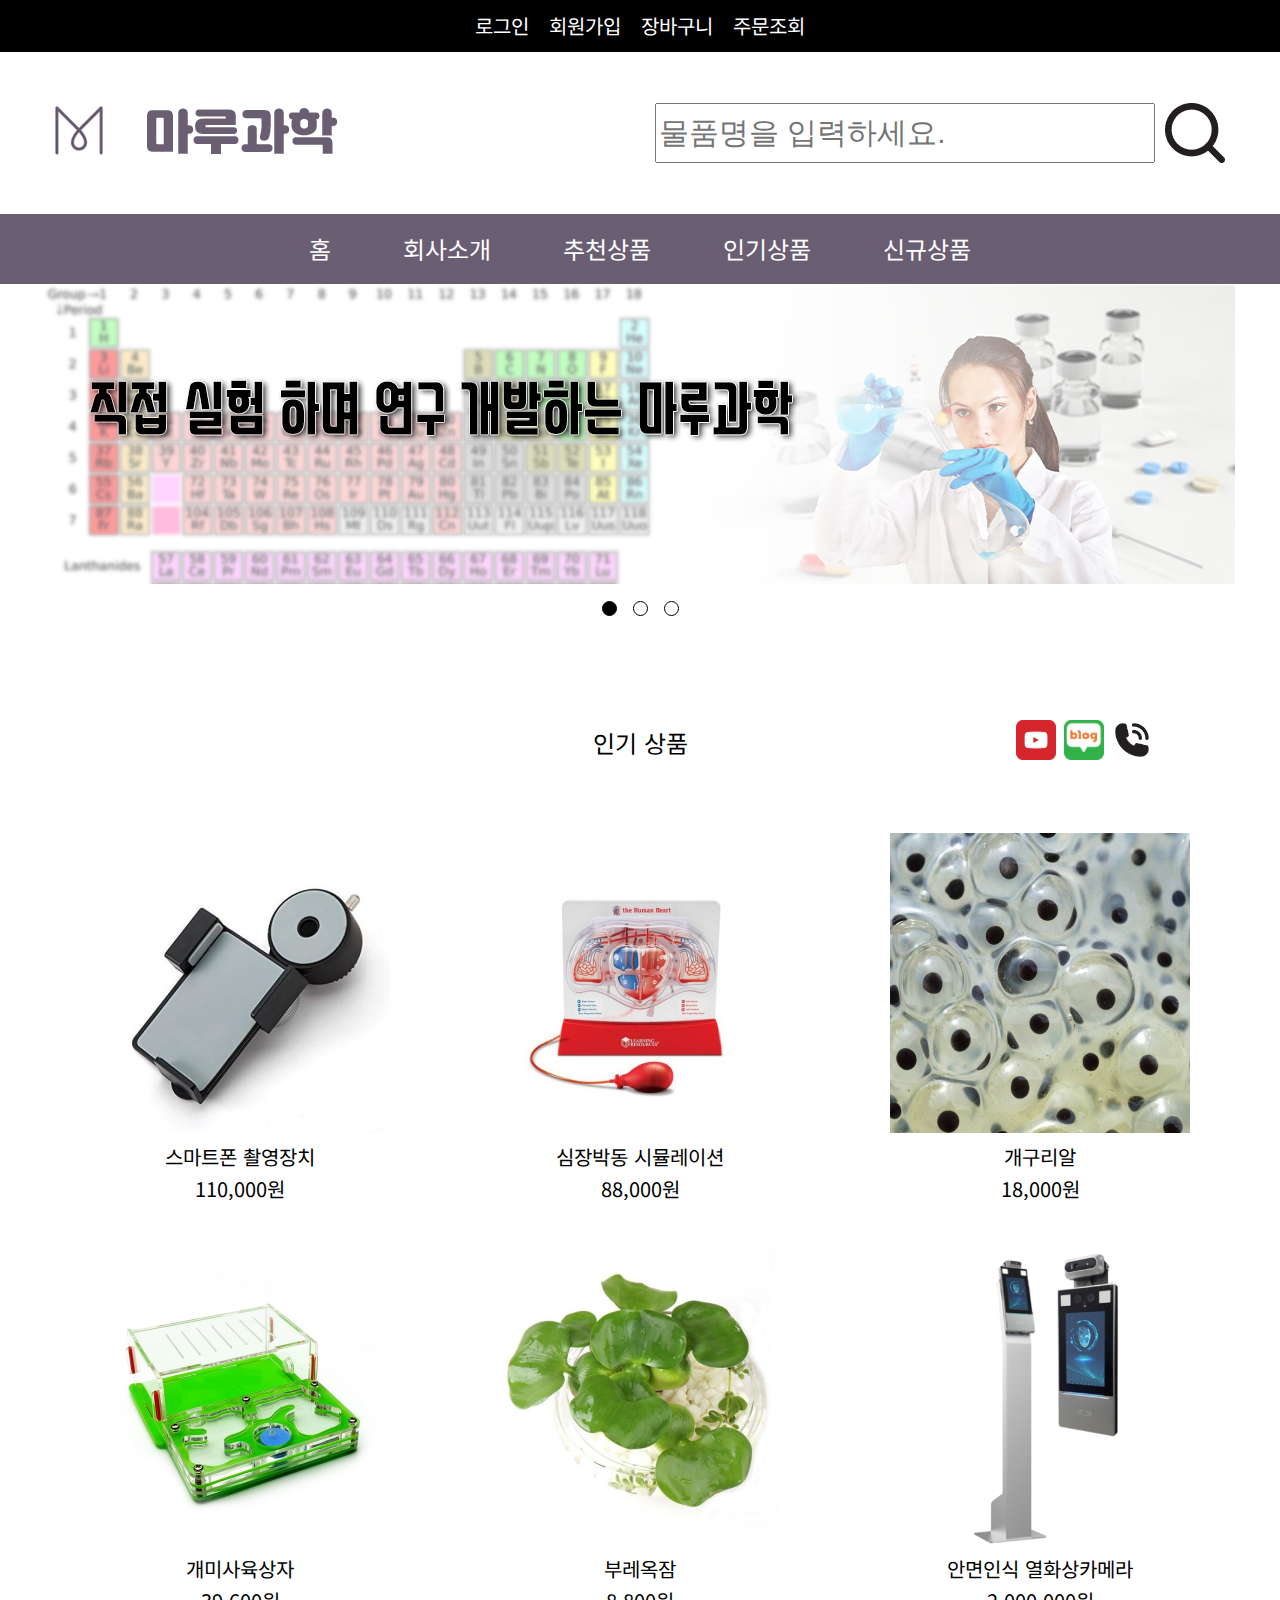
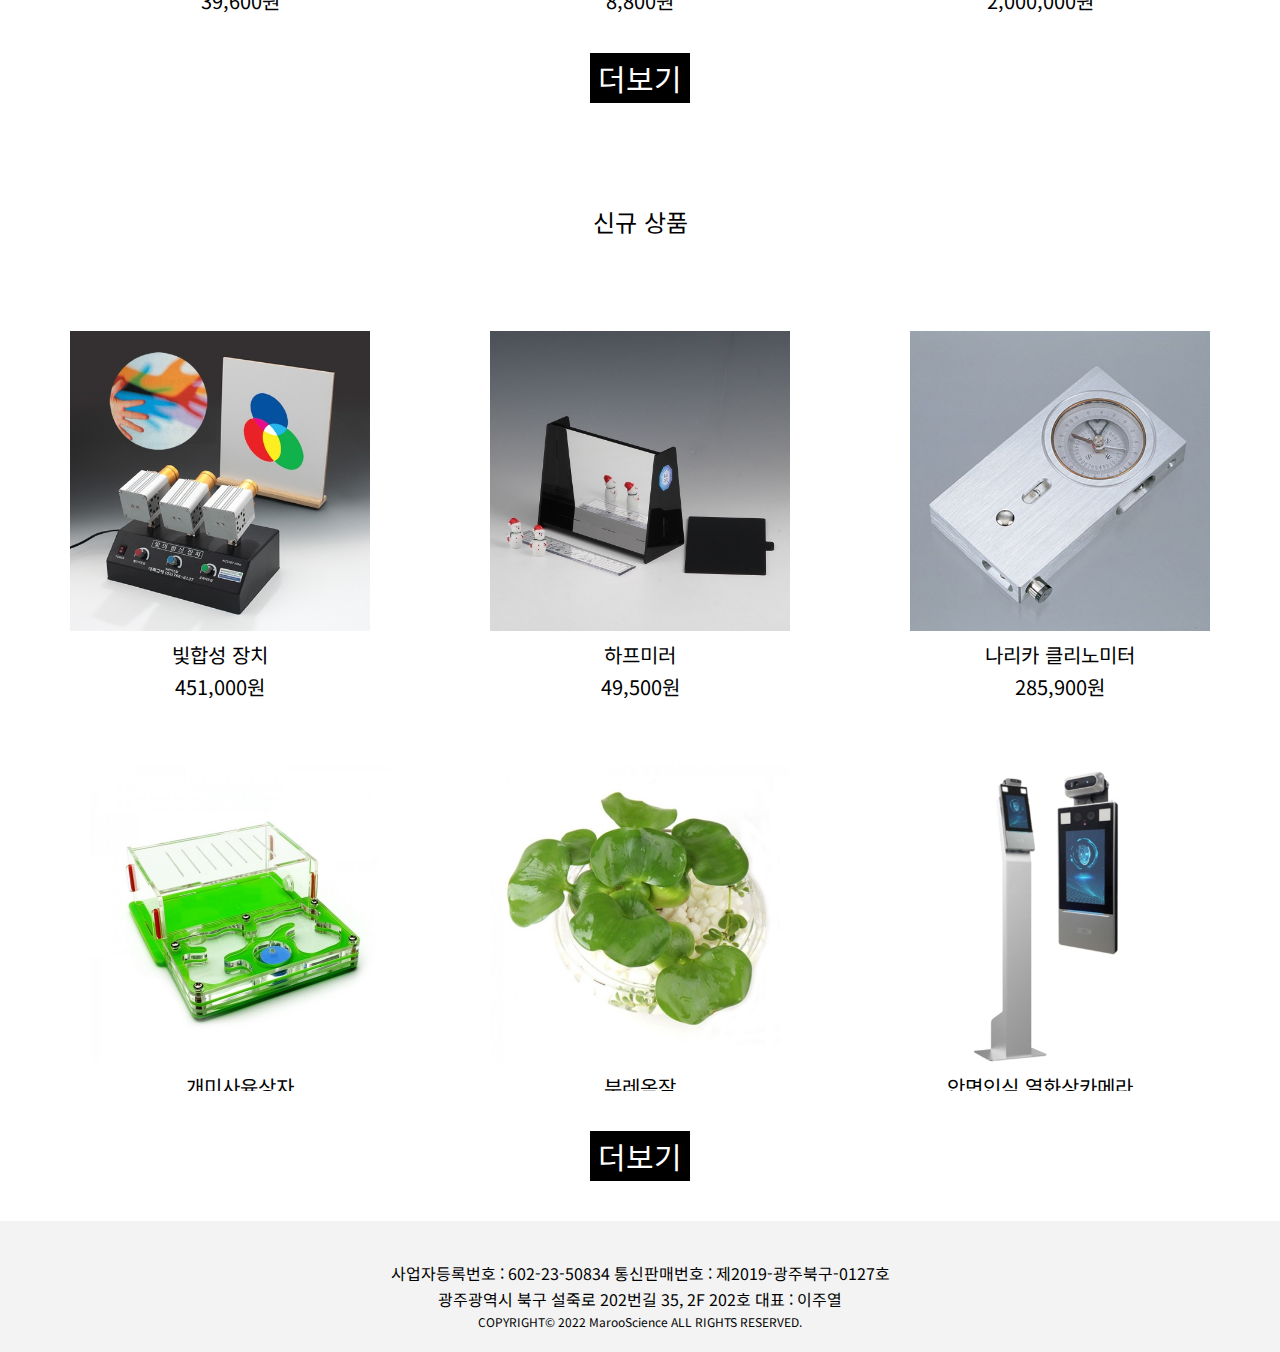
==== commit 03f0ec4a: "need more pages" ====
--- a/index.html
+++ b/index.html
@@ -123,21 +123,23 @@
 				<ul class="productsList">
 					<li>
 						<div class="overlay">
-							<div class="greyoverlay">
-								<img src="images/cart.png" alt="장바구니">
-							</div>
-							<div class="productImg">
-								<img src="images/a1.jpg" alt="스마트폰 촬영장치">
-							</div>
-							<p>스마트폰 촬영장치</p>
-							<p>110,000원</p>
-						</div>
-					</li>
-					<li>
-						<div class="overlay">
 							<a href="#">
 								<div class="greyoverlay">
-									<img src="images/cart.png" alt="장바구니">
+									<p>자세히 보기</p>
+								</div>
+								<div class="productImg">
+									<img src="images/a1.jpg" alt="스마트폰 촬영장치">
+								</div>
+								<p>스마트폰 촬영장치</p>
+								<p>110,000원</p>
+							</a>
+						</div>
+					</li>
+					<li>
+						<div class="overlay">
+							<a href="#">
+								<div class="greyoverlay">
+									<p>자세히 보기</p>
 								</div>
 								<div class="productImg">
 									<img src="images/b1.jpg" alt="심장박동 시뮬레이션">
@@ -149,8 +151,8 @@
 					</li>
 					<li>
 						<div class="overlay">
-							<a href="#"></a>
-							<div class="greyoverlay"><img src="images/cart.png" alt="장바구니"></div>
+							<a href="#">
+							<div class="greyoverlay"><p>자세히 보기</p></div>
 							<div class="productImg">
 								<img src="images/c1.jpg" alt="개구리알">
 							</div>
@@ -162,19 +164,19 @@
 					<li>
 						<div class="overlay">
 							<a href="#">
-								<div class="greyoverlay"><img src="images/cart.png" alt="장바구니"></div>
-								<div class="productImg">
-									<img src="images/d.jpg" alt="개미사육상자">
-								</div>
-								<p>개미사육상자</p>
-								<p>39,600원</p>
-							</a>
-						</div>
-					</li>
-					<li>
-						<div class="overlay">
-							<a href="#">
-								<div class="greyoverlay"><img src="images/cart.png" alt="장바구니"></div>
+								<div class="greyoverlay"><p>자세히 보기</p></div>
+								<div class="productImg">
+									<img src="images/d.jpg" alt="개미사육상자">
+								</div>
+								<p>개미사육상자</p>
+								<p>39,600원</p>
+							</a>
+						</div>
+					</li>
+					<li>
+						<div class="overlay">
+							<a href="#">
+								<div class="greyoverlay"><p>자세히 보기</p></div>
 								<div class="productImg">
 									<img src="images/e.jpg" alt="부레옥잠">
 								</div>
@@ -185,7 +187,7 @@
 					</li>
 					<li>
 						<div class="overlay"><a href="#">
-								<div class="greyoverlay"><img src="images/cart.png" alt="장바구니"></div>
+								<div class="greyoverlay"><p>자세히 보기</p></div>
 								<div class="productImg">
 									<img src="images/f.png" alt="안면인식 열화상카메라">
 								</div>
@@ -197,67 +199,67 @@
 					<li>
 						<div class="overlay">
 							<a href="#">
-								<div class="greyoverlay"><img src="images/cart.png" alt="장바구니"></div>
-								<div class="productImg">
-									<img src="images/d.jpg" alt="개미사육상자">
-								</div>
-								<p>개미사육상자</p>
-								<p>39,600원</p>
-							</a>
-						</div>
-					</li>
-					<li>
-						<div class="overlay">
-							<a href="#">
-								<div class="greyoverlay"><img src="images/cart.png" alt="장바구니"></div>
-								<div class="productImg">
-									<img src="images/d.jpg" alt="개미사육상자">
-								</div>
-								<p>개미사육상자</p>
-								<p>39,600원</p>
-							</a>
-						</div>
-					</li>
-					<li>
-						<div class="overlay">
-							<a href="#">
-								<div class="greyoverlay"><img src="images/cart.png" alt="장바구니"></div>
-								<div class="productImg">
-									<img src="images/d.jpg" alt="개미사육상자">
-								</div>
-								<p>개미사육상자</p>
-								<p>39,600원</p>
-							</a>
-						</div>
-					</li>
-					<li>
-						<div class="overlay">
-							<a href="#">
-								<div class="greyoverlay"><img src="images/cart.png" alt="장바구니"></div>
-								<div class="productImg">
-									<img src="images/d.jpg" alt="개미사육상자">
-								</div>
-								<p>개미사육상자</p>
-								<p>39,600원</p>
-							</a>
-						</div>
-					</li>
-					<li>
-						<div class="overlay">
-							<a href="#">
-								<div class="greyoverlay"><img src="images/cart.png" alt="장바구니"></div>
-								<div class="productImg">
-									<img src="images/d.jpg" alt="개미사육상자">
-								</div>
-								<p>개미사육상자</p>
-								<p>39,600원</p>
-							</a>
-						</div>
-					</li>
-					<li>
-						<div class="overlay">
-							<a href="#">
-								<div class="greyoverlay"><img src="images/cart.png" alt="장바구니"></div>
+								<div class="greyoverlay"><p>자세히 보기</p></div>
+								<div class="productImg">
+									<img src="images/d.jpg" alt="개미사육상자">
+								</div>
+								<p>개미사육상자</p>
+								<p>39,600원</p>
+							</a>
+						</div>
+					</li>
+					<li>
+						<div class="overlay">
+							<a href="#">
+								<div class="greyoverlay"><p>자세히 보기</p></div>
+								<div class="productImg">
+									<img src="images/d.jpg" alt="개미사육상자">
+								</div>
+								<p>개미사육상자</p>
+								<p>39,600원</p>
+							</a>
+						</div>
+					</li>
+					<li>
+						<div class="overlay">
+							<a href="#">
+								<div class="greyoverlay"><p>자세히 보기</p></div>
+								<div class="productImg">
+									<img src="images/d.jpg" alt="개미사육상자">
+								</div>
+								<p>개미사육상자</p>
+								<p>39,600원</p>
+							</a>
+						</div>
+					</li>
+					<li>
+						<div class="overlay">
+							<a href="#">
+								<div class="greyoverlay"><p>자세히 보기</p></div>
+								<div class="productImg">
+									<img src="images/d.jpg" alt="개미사육상자">
+								</div>
+								<p>개미사육상자</p>
+								<p>39,600원</p>
+							</a>
+						</div>
+					</li>
+					<li>
+						<div class="overlay">
+							<a href="#">
+								<div class="greyoverlay"><p>자세히 보기</p></div>
+								<div class="productImg">
+									<img src="images/d.jpg" alt="개미사육상자">
+								</div>
+								<p>개미사육상자</p>
+								<p>39,600원</p>
+							</a>
+						</div>
+					</li>
+					<li>
+						<div class="overlay">
+							<a href="#">
+								<div class="greyoverlay"><p>자세히 보기</p></div>
 								<div class="productImg">
 									<img src="images/d.jpg" alt="개미사육상자">
 								</div>
@@ -279,40 +281,40 @@
 			<div class="container height6 productheight2">
 				<ul class="productsList">
 					<li>
-						<div class="overlay">
-							<div class="greyoverlay">
-								<img src="images/cart.png" alt="장바구니">
+
+						<div class="overlay">
+							<a href="#">
+								<div class="greyoverlay"><p>자세히 보기</p></div>
+								<div class="productImg">
+									<img src="images/g1.jpg" alt="빛합성 장치">
+								</div>
+								<p>빛합성 장치</p>
+								<p>451,000원</p>
+							</a>
+						</div>
+					</li>
+					<li>
+						<div class="overlay">
+							<div class="overlay">
+								<a href="#">
+									<div class="greyoverlay"><p>자세히 보기</p></div>
+									<div class="productImg">
+										<img src="images/h1.jpg" alt="하프미러">
+									</div>
+									<p>하프미러</p>
+									<p>49,500원</p>
+								</a>
 							</div>
-							<div class="productImg">
-								<img src="images/g1.jpg" alt="빛합성장치">
-							</div>
-							<p>빛합성장치</p>
-							<p>451,000원</p>
-						</div>
-					</li>
-					<li>
-						<div class="overlay">
-							<a href="#">
-								<div class="greyoverlay">
-									<img src="images/cart.png" alt="장바구니">
-								</div>
-								<div class="productImg">
-									<img src="images/h1.jpg" alt="하프미러">
-								</div>
-								<p>하프미러</p>
-								<p>49,500원</p>
-							</a>
-						</div>
-					</li>
-					<li>
-						<div class="overlay">
-							<a href="#"></a>
-							<div class="greyoverlay"><img src="images/cart.png" alt="장바구니"></div>
-							<div class="productImg">
-								<img src="images/i1.jpg" alt="나리카 클리노미터">
-							</div>
-							<p>개구리알</p>
-							<p>285,900원</p>
+					</li>
+					<li>
+						<div class="overlay">
+							<a href="#">
+								<div class="greyoverlay"><p>자세히 보기</p></div>
+								<div class="productImg">
+									<img src="images/i1.jpg" alt="나리카 클리노미터">
+								</div>
+								<p>나리카 클리노미터</p>
+								<p>285,900원</p>
 							</a>
 						</div>
 					</li>
@@ -441,9 +443,9 @@
 				<div class="contact">
 					<ul>
 						<!-- <li><img src="images/top.png" alt=""></li> -->
-						<li><img src="images/youtube.png" alt=""></li>
-						<li><img src="images/blog.png" alt=""></li>
-						<li><img src="images/call.png" alt=""></li>
+						<li><a target="_blank" href="https://www.youtube.com/channel/UCnDLTTMGkYDXRNwYVNHRw2A"><img src="images/youtube.png" alt="유튜브"></a></li>
+						<li><a target="_blank" href="https://blog.naver.com/maroo2510"><img src="images/blog.png" alt="블로그"></a></li>
+						<li><a href="+821043244536"><img src="images/call.png" alt="전화"></a></li>
 					</ul>
 
 				</div>
--- a/css/style.css
+++ b/css/style.css
@@ -58,7 +58,6 @@
 }
 
 .nav-top {
-
 	background-color: black;
 	color: white;
 	position: sticky;
@@ -93,11 +92,6 @@
 	align-items: center;
 }
 
-/**fortest**/
-.height {
-	min-height: 2000px;
-}
-/***/
 
 .mainlogo form input:nth-child(1) {
 	/* border: 4px solid black; */
@@ -191,10 +185,10 @@
 	color:white;
 	display: none;
 }
-.greyoverlay img{
+.greyoverlay p{
 	height: 5rem;
 	position: inherit;
-	top: calc(50% - 2.5rem);
+	top: calc(50% - 0.5rem);
 	left: calc(50% - 2.5rem);
 }
 .productsList li:hover .greyoverlay{
@@ -208,20 +202,20 @@
 }
 
 .seeMore1{
-	width:10rem;
+	width: 5rem;
 	border: 1px solid black;
 	
-	font-size: 1.8rem;
+	font-size: 1.5rem;
 	color:white;
 	background-color: black;
 	margin:2rem auto;
 	text-align: center;
 }
 .seeMore2{
-	width:10rem;
+	width:5rem;
 	border: 1px solid black;
 	
-	font-size: 1.8rem;
+	font-size: 1.5rem;
 	color:white;
 	background-color: black;
 	margin:2rem auto;
@@ -298,6 +292,7 @@
 }
 .contact ul{
 	display: flex;
+	column-gap: .4rem;
 }
 .contact ul li img{
 	width:2rem;
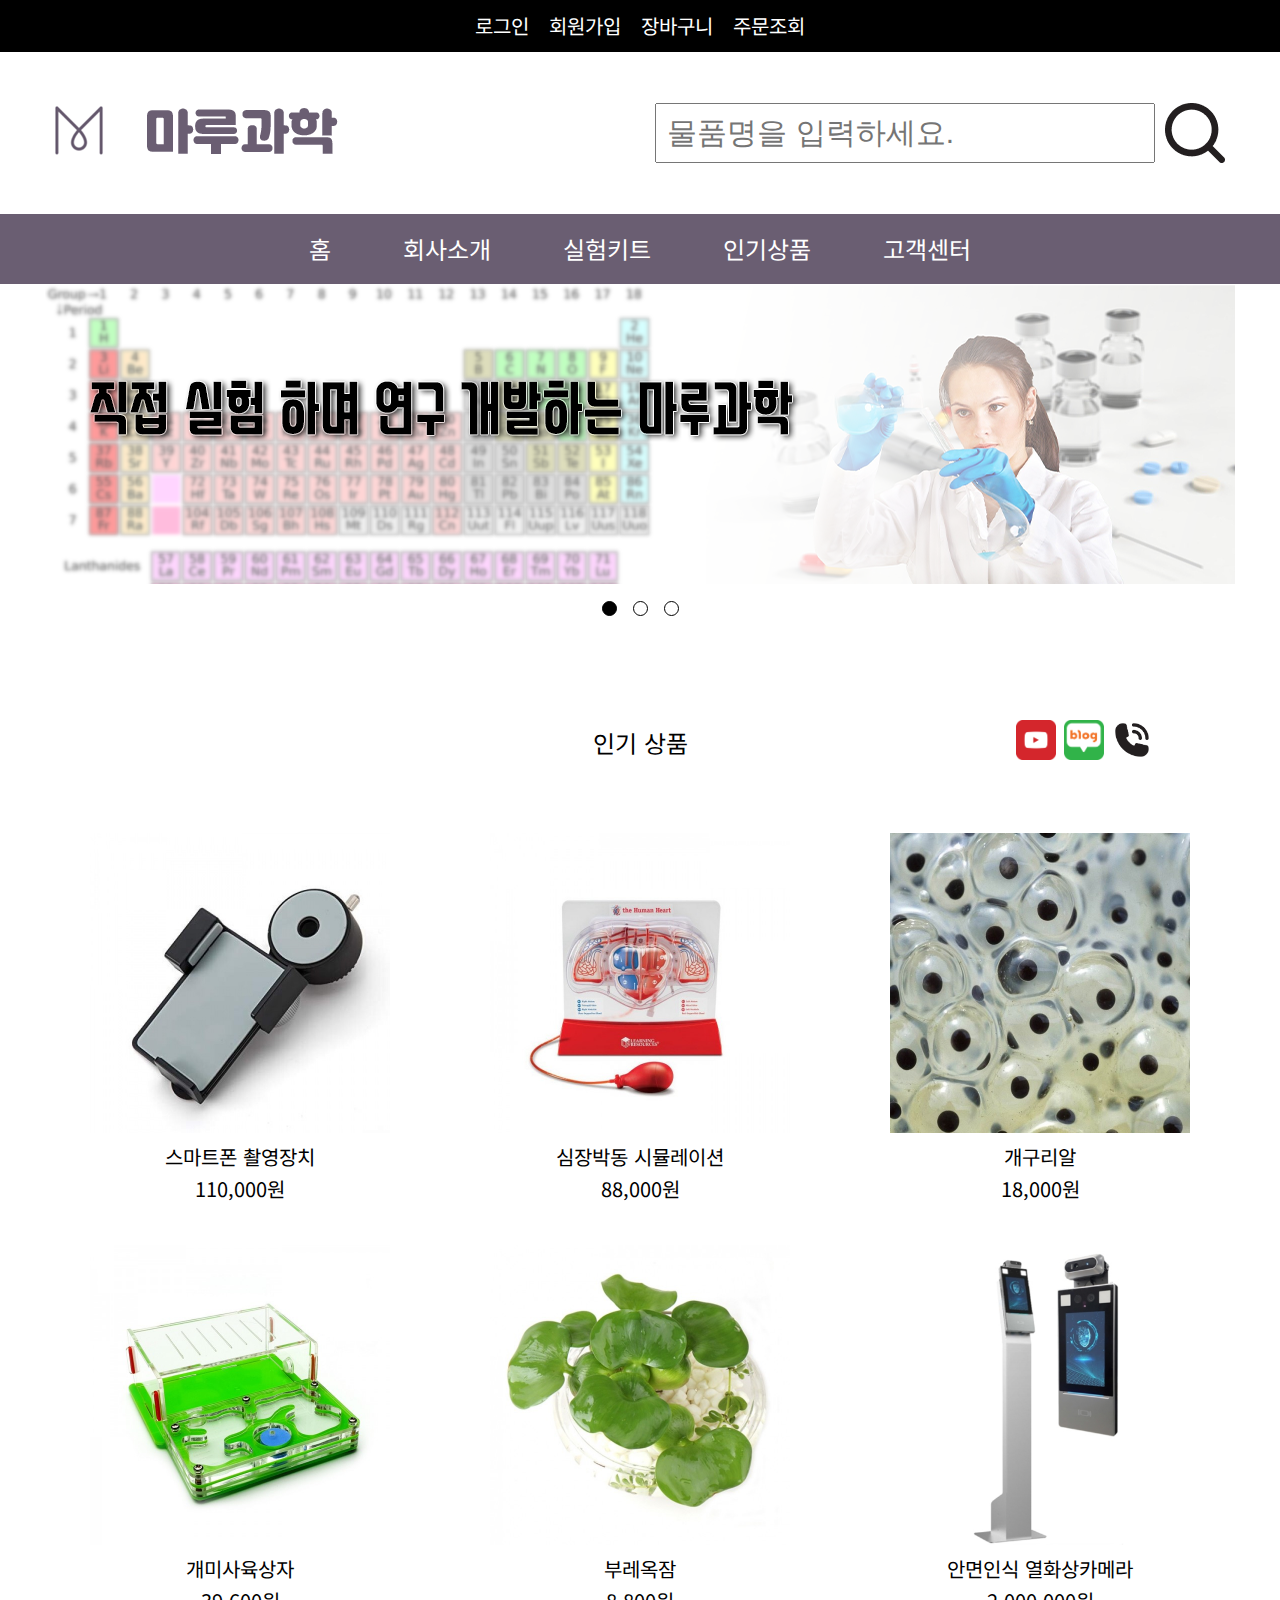
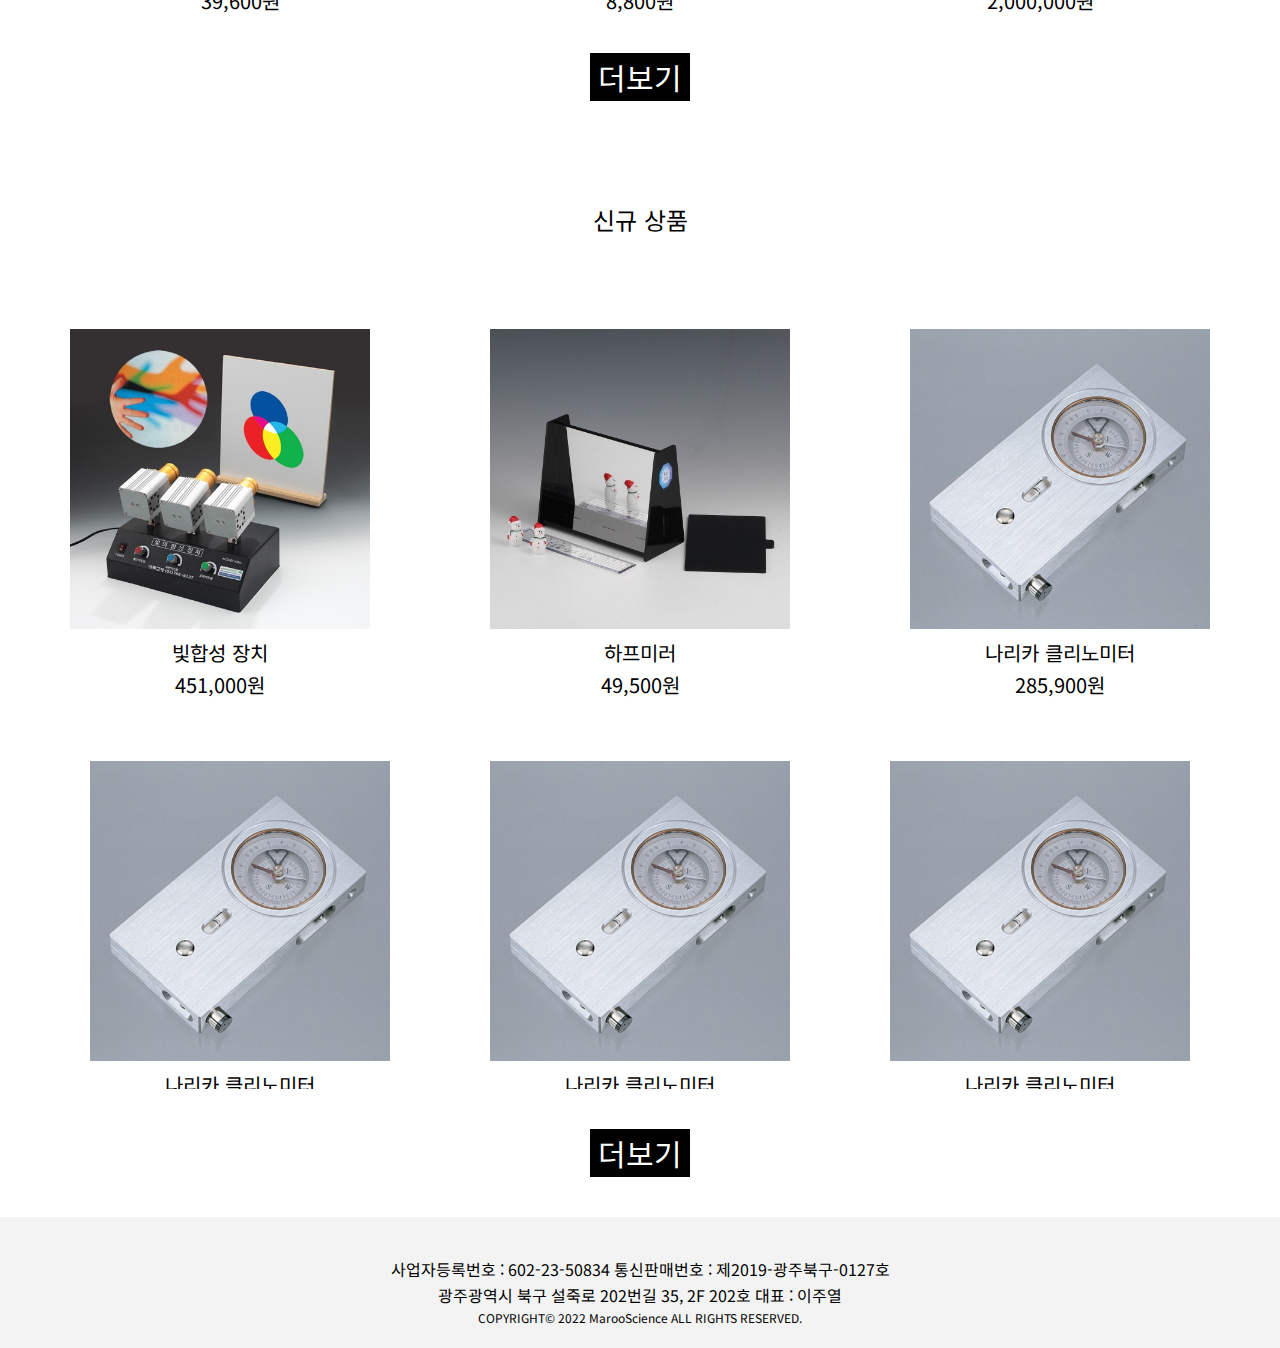
==== commit e9a05dee: "company done" ====
--- a/index.html
+++ b/index.html
@@ -39,7 +39,7 @@
 				<div class="search">
 					<form action="searchForm" name="searchForm" method="post">
 
-						<input type="text" name="product_search" id="product_search" placeholder="물품명을 입력하세요.">
+						<input type="text" name="product_search" id="product_search" placeholder=" 물품명을 입력하세요.">
 
 						<input type="image" src="images/search.png" id="searchBtn" alt="검색">
 					</form>
@@ -51,13 +51,12 @@
 			<ul class="gnb">
 				<li><a href="index.html">홈</a></li>
 				<li><a href="company.html">회사소개</a></li>
-				<li class="pos-relative choo"><a href="#">추천상품</a>
+				<li class="pos-relative choo"><a href="#">실험키트</a>
 					<div class="dropMenu pos-absolute dr-none">
 						<ul>
-							<li><a href="#">이달의 추천 상품</a></li>
-							<li><a href="#">초등학교 상품</a></li>
-							<li><a href="#">중등학교 상품</a></li>
-							<li><a href="#">고등학교 상품</a></li>
+							<li><a href="#">초등학생 키트</a></li>
+							<li><a href="#">중학생 키트</a></li>
+							<li><a href="#">고등학생 키트</a></li>
 						</ul>
 					</div>
 				</li>
@@ -71,13 +70,13 @@
 						</ul>
 					</div>
 				</li>
-				<li class="pos-relative"><a href="#">신규상품</a>
+				<li class="pos-relative"><a href="#">고객센터</a>
 					<div class="dropMenu3 pos-absolute dr-none">
 						<ul>
-							<li><a href="#">이달의 추천 상품</a></li>
-							<li><a href="#">초등학교 상품</a></li>
-							<li><a href="#">중등학교 상품</a></li>
-							<li><a href="#">고등학교 상품</a></li>
+							<li><a href="#">공지사항</a></li>
+							<li><a href="#">자주하는 질문</a></li>
+							<li><a href="#">상품/배송문의</a></li>
+							<li><a href="#">구매후기</a></li>
 						</ul>
 					</div>
 				</li>
@@ -96,11 +95,11 @@
 							<a href=""><img src="images/main.png" alt="visual"></a>
 						</div>
 						<div class="event">
+							<a href=""><img src="images/delivery.png" alt="visual"></a>
+
+						</div>
+						<div class="event">
 							<a href=""><img src="images/9in.png" alt="visual"></a>
-
-						</div>
-						<div class="event">
-							<a href=""><img src="images/ok.png" alt="visual"></a>
 
 						</div>
 					</div>
@@ -197,76 +196,70 @@
 						</div>
 					</li>
 					<li>
-						<div class="overlay">
-							<a href="#">
-								<div class="greyoverlay"><p>자세히 보기</p></div>
-								<div class="productImg">
-									<img src="images/d.jpg" alt="개미사육상자">
-								</div>
-								<p>개미사육상자</p>
-								<p>39,600원</p>
-							</a>
-						</div>
-					</li>
-					<li>
-						<div class="overlay">
-							<a href="#">
-								<div class="greyoverlay"><p>자세히 보기</p></div>
-								<div class="productImg">
-									<img src="images/d.jpg" alt="개미사육상자">
-								</div>
-								<p>개미사육상자</p>
-								<p>39,600원</p>
-							</a>
-						</div>
-					</li>
-					<li>
-						<div class="overlay">
-							<a href="#">
-								<div class="greyoverlay"><p>자세히 보기</p></div>
-								<div class="productImg">
-									<img src="images/d.jpg" alt="개미사육상자">
-								</div>
-								<p>개미사육상자</p>
-								<p>39,600원</p>
-							</a>
-						</div>
-					</li>
-					<li>
-						<div class="overlay">
-							<a href="#">
-								<div class="greyoverlay"><p>자세히 보기</p></div>
-								<div class="productImg">
-									<img src="images/d.jpg" alt="개미사육상자">
-								</div>
-								<p>개미사육상자</p>
-								<p>39,600원</p>
-							</a>
-						</div>
-					</li>
-					<li>
-						<div class="overlay">
-							<a href="#">
-								<div class="greyoverlay"><p>자세히 보기</p></div>
-								<div class="productImg">
-									<img src="images/d.jpg" alt="개미사육상자">
-								</div>
-								<p>개미사육상자</p>
-								<p>39,600원</p>
-							</a>
-						</div>
-					</li>
-					<li>
-						<div class="overlay">
-							<a href="#">
-								<div class="greyoverlay"><p>자세히 보기</p></div>
-								<div class="productImg">
-									<img src="images/d.jpg" alt="개미사육상자">
-								</div>
-								<p>개미사육상자</p>
-								<p>39,600원</p>
-							</a>
-						</div>
+						<div class="overlay"><a href="#">
+							<div class="greyoverlay"><p>자세히 보기</p></div>
+							<div class="productImg">
+								<img src="images/f.png" alt="안면인식 열화상카메라">
+							</div>
+							<p>안면인식 열화상카메라</p>
+							<p>2,000,000원</p>
+						</a>
+					</div>
+					</li>
+					<li>
+						<div class="overlay"><a href="#">
+							<div class="greyoverlay"><p>자세히 보기</p></div>
+							<div class="productImg">
+								<img src="images/f.png" alt="안면인식 열화상카메라">
+							</div>
+							<p>안면인식 열화상카메라</p>
+							<p>2,000,000원</p>
+						</a>
+					</div>
+					</li>
+					<li>
+						<div class="overlay"><a href="#">
+							<div class="greyoverlay"><p>자세히 보기</p></div>
+							<div class="productImg">
+								<img src="images/f.png" alt="안면인식 열화상카메라">
+							</div>
+							<p>안면인식 열화상카메라</p>
+							<p>2,000,000원</p>
+						</a>
+					</div>
+					</li>
+					<li>
+						<div class="overlay"><a href="#">
+							<div class="greyoverlay"><p>자세히 보기</p></div>
+							<div class="productImg">
+								<img src="images/f.png" alt="안면인식 열화상카메라">
+							</div>
+							<p>안면인식 열화상카메라</p>
+							<p>2,000,000원</p>
+						</a>
+					</div>
+					</li>
+					<li>
+						<div class="overlay"><a href="#">
+							<div class="greyoverlay"><p>자세히 보기</p></div>
+							<div class="productImg">
+								<img src="images/f.png" alt="안면인식 열화상카메라">
+							</div>
+							<p>안면인식 열화상카메라</p>
+							<p>2,000,000원</p>
+						</a>
+					</div>
+					</li>
+					<li>
+						<div class="overlay"><a href="#">
+							<div class="greyoverlay"><p>자세히 보기</p></div>
+							<div class="productImg">
+								<img src="images/f.png" alt="안면인식 열화상카메라">
+							</div>
+							<p>안면인식 열화상카메라</p>
+							<p>2,000,000원</p>
+						</a>
+					</div>
 					</li>
 
 				</ul>
@@ -321,107 +314,108 @@
 					<li>
 						<div class="overlay">
 							<a href="#">
-								<div class="greyoverlay"><img src="images/cart.png" alt="장바구니"></div>
-								<div class="productImg">
-									<img src="images/d.jpg" alt="개미사육상자">
-								</div>
-								<p>개미사육상자</p>
-								<p>39,600원</p>
-							</a>
-						</div>
-					</li>
-					<li>
-						<div class="overlay">
-							<a href="#">
-								<div class="greyoverlay"><img src="images/cart.png" alt="장바구니"></div>
-								<div class="productImg">
-									<img src="images/e.jpg" alt="부레옥잠">
-								</div>
-								<p>부레옥잠</p>
-								<p>8,800원</p>
-							</a>
-						</div>
-					</li>
-					<li>
-						<div class="overlay"><a href="#">
-								<div class="greyoverlay"><img src="images/cart.png" alt="장바구니"></div>
-								<div class="productImg">
-									<img src="images/f.png" alt="안면인식 열화상카메라">
-								</div>
-								<p>안면인식 열화상카메라</p>
-								<p>2,000,000원</p>
-							</a>
-						</div>
-					</li>
-					<li>
-						<div class="overlay">
-							<a href="#">
-								<div class="greyoverlay"><img src="images/cart.png" alt="장바구니"></div>
-								<div class="productImg">
-									<img src="images/d.jpg" alt="개미사육상자">
-								</div>
-								<p>개미사육상자</p>
-								<p>39,600원</p>
-							</a>
-						</div>
-					</li>
-					<li>
-						<div class="overlay">
-							<a href="#">
-								<div class="greyoverlay"><img src="images/cart.png" alt="장바구니"></div>
-								<div class="productImg">
-									<img src="images/d.jpg" alt="개미사육상자">
-								</div>
-								<p>개미사육상자</p>
-								<p>39,600원</p>
-							</a>
-						</div>
-					</li>
-					<li>
-						<div class="overlay">
-							<a href="#">
-								<div class="greyoverlay"><img src="images/cart.png" alt="장바구니"></div>
-								<div class="productImg">
-									<img src="images/d.jpg" alt="개미사육상자">
-								</div>
-								<p>개미사육상자</p>
-								<p>39,600원</p>
-							</a>
-						</div>
-					</li>
-					<li>
-						<div class="overlay">
-							<a href="#">
-								<div class="greyoverlay"><img src="images/cart.png" alt="장바구니"></div>
-								<div class="productImg">
-									<img src="images/d.jpg" alt="개미사육상자">
-								</div>
-								<p>개미사육상자</p>
-								<p>39,600원</p>
-							</a>
-						</div>
-					</li>
-					<li>
-						<div class="overlay">
-							<a href="#">
-								<div class="greyoverlay"><img src="images/cart.png" alt="장바구니"></div>
-								<div class="productImg">
-									<img src="images/d.jpg" alt="개미사육상자">
-								</div>
-								<p>개미사육상자</p>
-								<p>39,600원</p>
-							</a>
-						</div>
-					</li>
-					<li>
-						<div class="overlay">
-							<a href="#">
-								<div class="greyoverlay"><img src="images/cart.png" alt="장바구니"></div>
-								<div class="productImg">
-									<img src="images/d.jpg" alt="개미사육상자">
-								</div>
-								<p>개미사육상자</p>
-								<p>39,600원</p>
+								<div class="greyoverlay"><p>자세히 보기</p></div>
+								<div class="productImg">
+									<img src="images/i1.jpg" alt="나리카 클리노미터">
+								</div>
+								<p>나리카 클리노미터</p>
+								<p>285,900원</p>
+							</a>
+						</div>
+					</li>
+					<li>
+						<div class="overlay">
+							<a href="#">
+								<div class="greyoverlay"><p>자세히 보기</p></div>
+								<div class="productImg">
+									<img src="images/i1.jpg" alt="나리카 클리노미터">
+								</div>
+								<p>나리카 클리노미터</p>
+								<p>285,900원</p>
+							</a>
+						</div>
+					</li>
+					<li>
+						<div class="overlay">
+							<a href="#">
+								<div class="greyoverlay"><p>자세히 보기</p></div>
+								<div class="productImg">
+									<img src="images/i1.jpg" alt="나리카 클리노미터">
+								</div>
+								<p>나리카 클리노미터</p>
+								<p>285,900원</p>
+							</a>
+						</div>
+					</li>
+					<li>
+						<div class="overlay">
+							<a href="#">
+								<div class="greyoverlay"><p>자세히 보기</p></div>
+								<div class="productImg">
+									<img src="images/i1.jpg" alt="나리카 클리노미터">
+								</div>
+								<p>나리카 클리노미터</p>
+								<p>285,900원</p>
+							</a>
+						</div>
+					</li>
+					<li>
+						<div class="overlay">
+							<a href="#">
+								<div class="greyoverlay"><p>자세히 보기</p></div>
+								<div class="productImg">
+									<img src="images/i1.jpg" alt="나리카 클리노미터">
+								</div>
+								<p>나리카 클리노미터</p>
+								<p>285,900원</p>
+							</a>
+						</div>
+					</li>
+					<li>
+						<div class="overlay">
+							<a href="#">
+								<div class="greyoverlay"><p>자세히 보기</p></div>
+								<div class="productImg">
+									<img src="images/i1.jpg" alt="나리카 클리노미터">
+								</div>
+								<p>나리카 클리노미터</p>
+								<p>285,900원</p>
+							</a>
+						</div>
+					</li>
+					<li>
+						<div class="overlay">
+							<a href="#">
+								<div class="greyoverlay"><p>자세히 보기</p></div>
+								<div class="productImg">
+									<img src="images/i1.jpg" alt="나리카 클리노미터">
+								</div>
+								<p>나리카 클리노미터</p>
+								<p>285,900원</p>
+							</a>
+						</div>
+					</li>
+					<li>
+						<div class="overlay">
+							<a href="#">
+								<div class="greyoverlay"><p>자세히 보기</p></div>
+								<div class="productImg">
+									<img src="images/i1.jpg" alt="나리카 클리노미터">
+								</div>
+								<p>나리카 클리노미터</p>
+								<p>285,900원</p>
+							</a>
+						</div>
+					</li>
+					<li>
+						<div class="overlay">
+							<a href="#">
+								<div class="greyoverlay"><p>자세히 보기</p></div>
+								<div class="productImg">
+									<img src="images/i1.jpg" alt="나리카 클리노미터">
+								</div>
+								<p>나리카 클리노미터</p>
+								<p>285,900원</p>
 							</a>
 						</div>
 					</li>
@@ -431,10 +425,11 @@
 
 			</div>
 		</article>
+		<div class="seeMore2">
+			<a href="#">더보기</a>
+		</div>
 	</section>
-	<div class="seeMore2">
-		<a href="#">더보기</a>
-	</div>
+
 
 	<aside>
 		<!-- 사이드메뉴 -->
@@ -452,12 +447,7 @@
 
 			</div>
 		</nav>
-
-
 	</aside>
-
-
-
 
 	<footer>
 		<address>
--- a/css/style.css
+++ b/css/style.css
@@ -106,7 +106,9 @@
 	border: none;
 
 }
-
+.tnb li:hover{
+	color: rgb(106, 94, 114);
+}
 .gnb {
 	display: flex;
 	column-gap: 2rem;
@@ -203,8 +205,6 @@
 
 .seeMore1{
 	width: 5rem;
-	border: 1px solid black;
-	
 	font-size: 1.5rem;
 	color:white;
 	background-color: black;
@@ -213,8 +213,6 @@
 }
 .seeMore2{
 	width:5rem;
-	border: 1px solid black;
-	
 	font-size: 1.5rem;
 	color:white;
 	background-color: black;
@@ -298,6 +296,67 @@
 	width:2rem;
 }
 
+/********회사소개*******/
+.company-intro h3{
+	font-size: 2rem;
+	padding: 2rem;
+}
+.introduce{
+	display: inline-block;
+}
+.ceoimg{
+	float:left;
+	
+}
+.ceoimg img{
+	height: 15rem;
+}
+.ceodetail{
+	
+	text-align: left;
+}
+.ceodetail h4{
+	text-indent: 2rem;
+	font-size: 1.8rem;
+	margin-top: 2rem;
+}
+.ceodetail p{
+	font-size: 1.3rem;
+	padding-left: 14rem;
+
+}
+.ceodetail p::after{
+	clear: both;
+}
+.year-detail{
+	list-style: square;
+}
+.year-ul{
+	background-color: #f3f3f3;
+	padding: 1rem 0 1rem 0;
+
+}
+.year-detail{
+	text-align: left;
+	margin-left: 2rem;
+}
+.company-img img{
+	width:20rem;
+}
+.company-desc p{
+	width: 30rem;
+	float:left;
+	margin-left: 1rem;
+	margin-top: 1.5rem;
+	font-size:1.3rem;
+	text-align: left;
+}
+.deliveryimg img{
+	width:20rem;
+}
+.deliveryinfo{
+	margin-bottom: 3rem;
+}
 
 
 /****미디어 태그****/
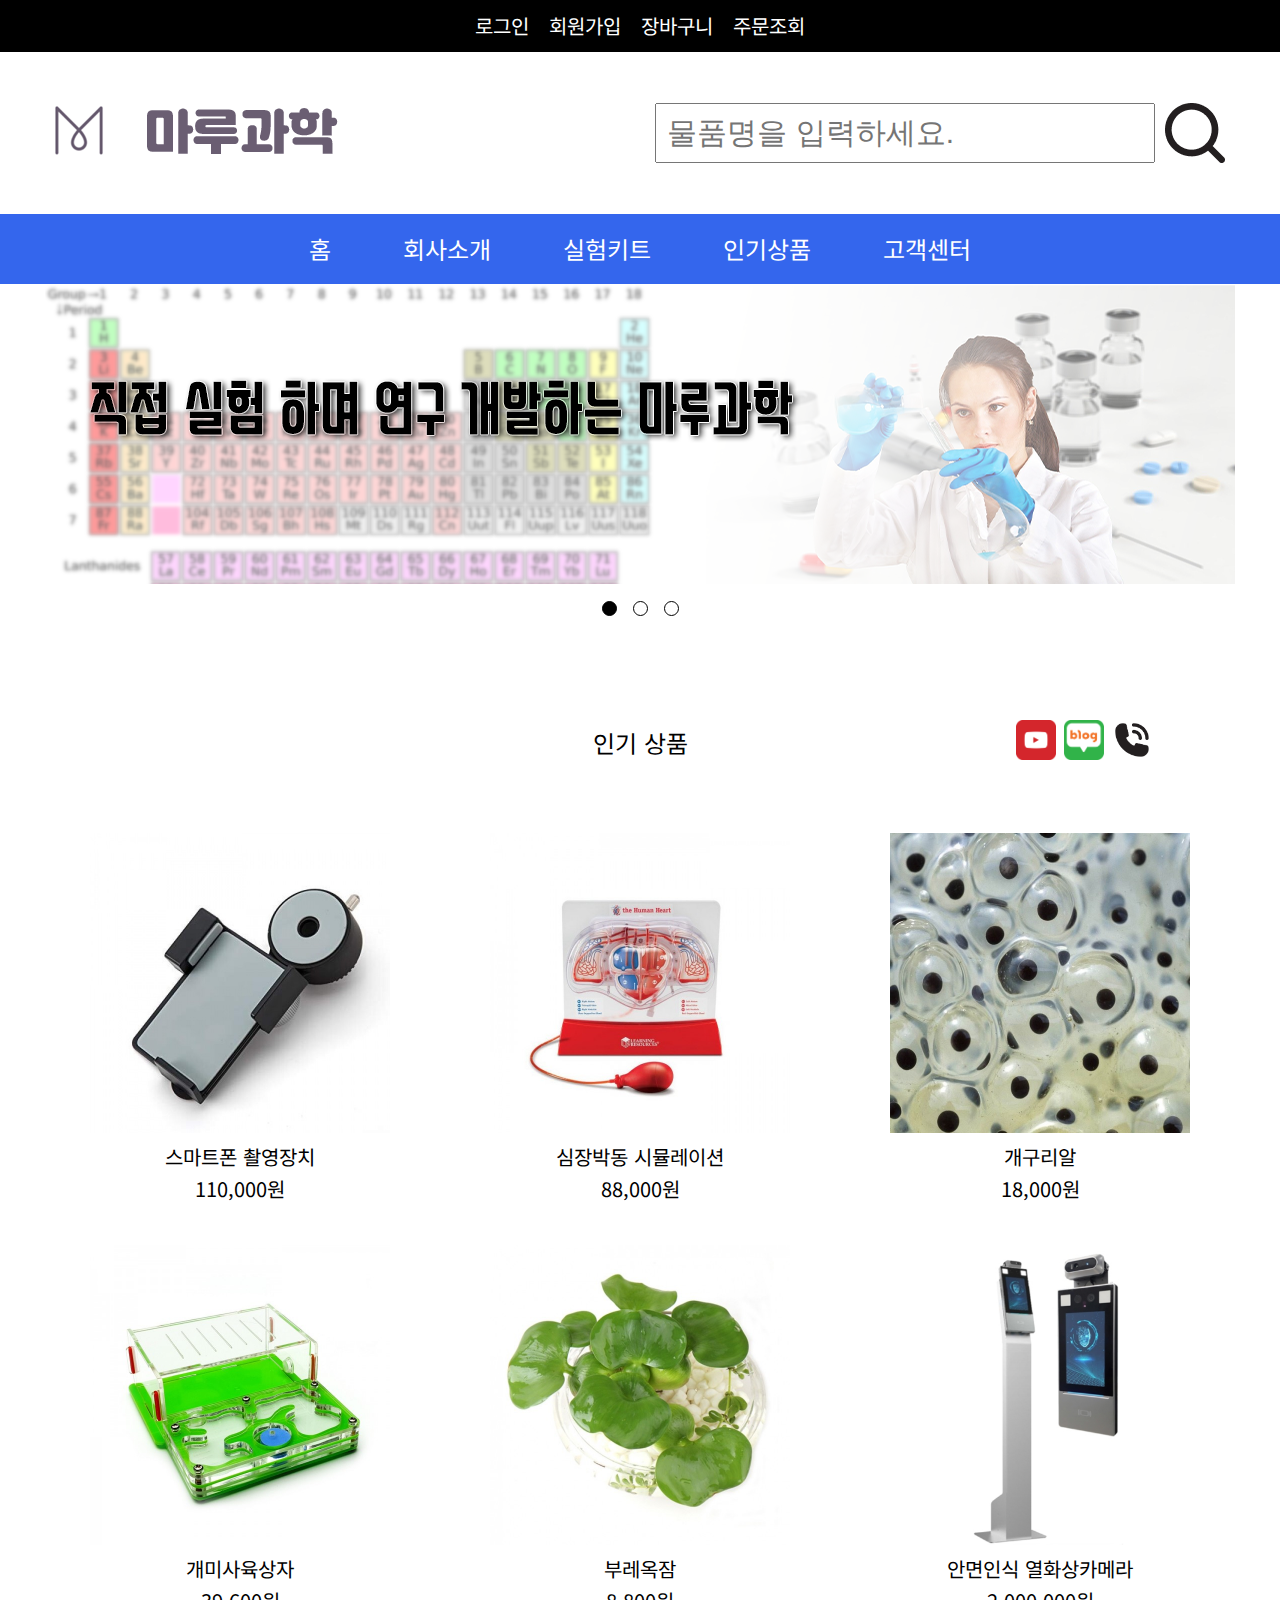
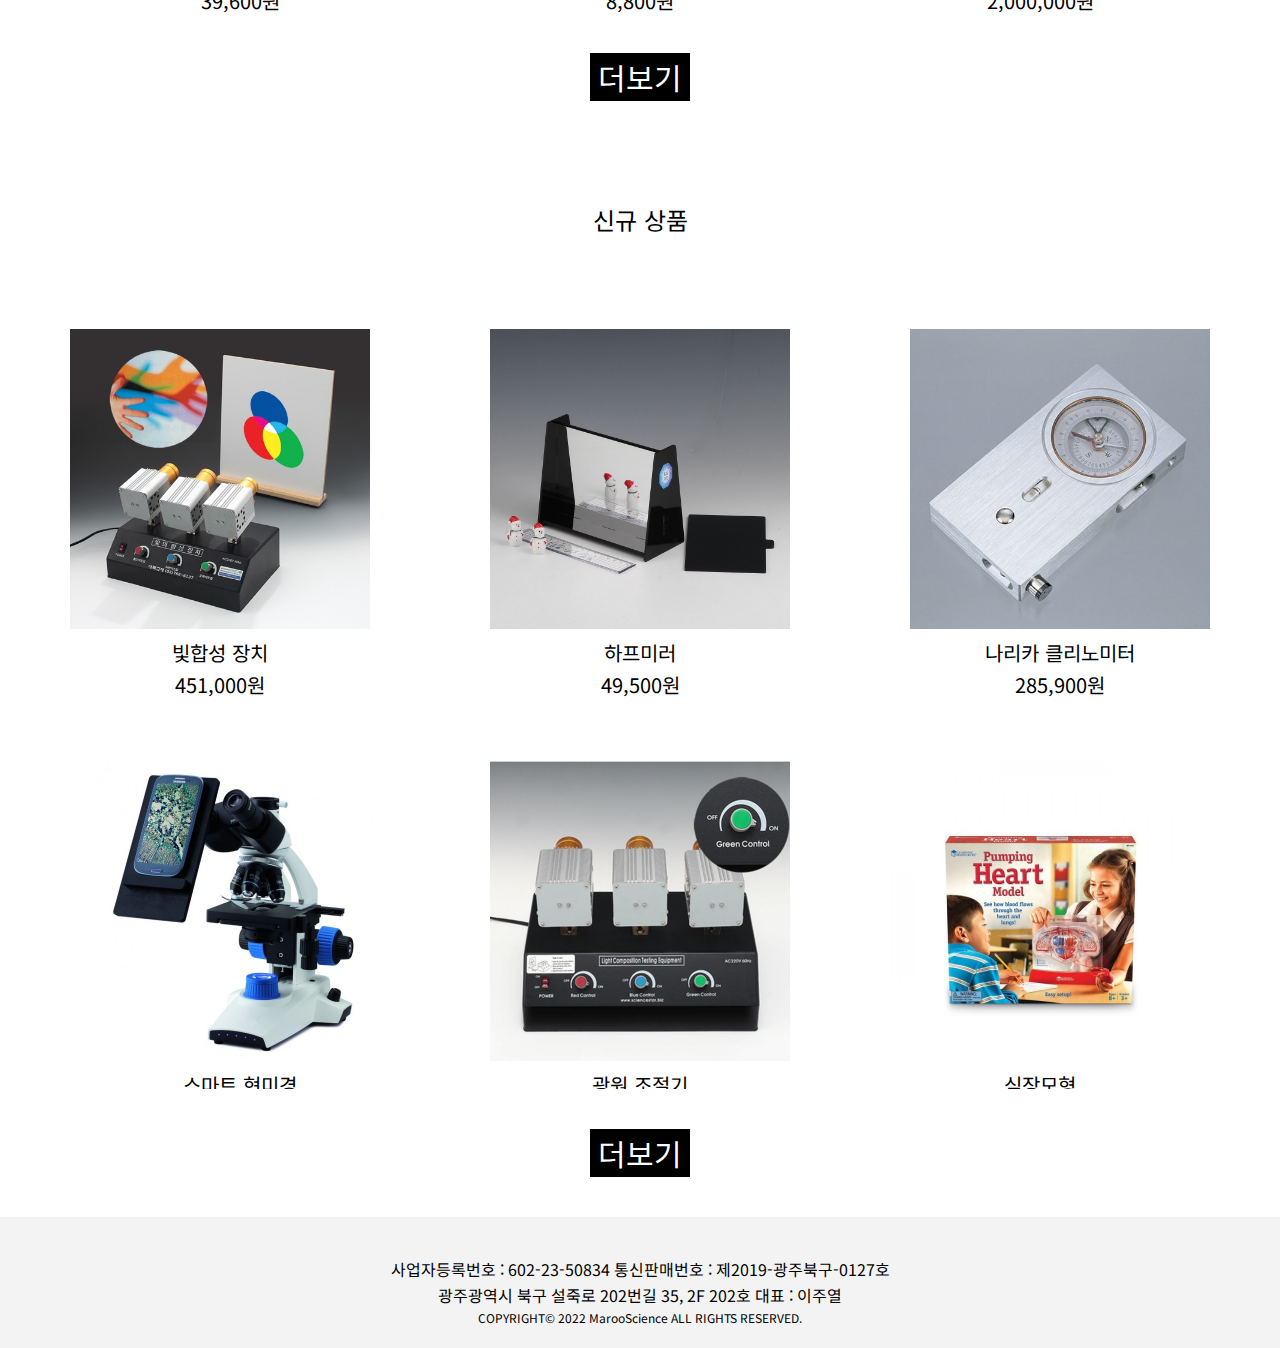
==== commit 002537d8: "cart" ====
--- a/index.html
+++ b/index.html
@@ -199,65 +199,65 @@
 						<div class="overlay"><a href="#">
 							<div class="greyoverlay"><p>자세히 보기</p></div>
 							<div class="productImg">
-								<img src="images/f.png" alt="안면인식 열화상카메라">
-							</div>
-							<p>안면인식 열화상카메라</p>
-							<p>2,000,000원</p>
-						</a>
-					</div>
-					</li>
-					<li>
-						<div class="overlay"><a href="#">
-							<div class="greyoverlay"><p>자세히 보기</p></div>
-							<div class="productImg">
-								<img src="images/f.png" alt="안면인식 열화상카메라">
-							</div>
-							<p>안면인식 열화상카메라</p>
-							<p>2,000,000원</p>
-						</a>
-					</div>
-					</li>
-					<li>
-						<div class="overlay"><a href="#">
-							<div class="greyoverlay"><p>자세히 보기</p></div>
-							<div class="productImg">
-								<img src="images/f.png" alt="안면인식 열화상카메라">
-							</div>
-							<p>안면인식 열화상카메라</p>
-							<p>2,000,000원</p>
-						</a>
-					</div>
-					</li>
-					<li>
-						<div class="overlay"><a href="#">
-							<div class="greyoverlay"><p>자세히 보기</p></div>
-							<div class="productImg">
-								<img src="images/f.png" alt="안면인식 열화상카메라">
-							</div>
-							<p>안면인식 열화상카메라</p>
-							<p>2,000,000원</p>
-						</a>
-					</div>
-					</li>
-					<li>
-						<div class="overlay"><a href="#">
-							<div class="greyoverlay"><p>자세히 보기</p></div>
-							<div class="productImg">
-								<img src="images/f.png" alt="안면인식 열화상카메라">
-							</div>
-							<p>안면인식 열화상카메라</p>
-							<p>2,000,000원</p>
-						</a>
-					</div>
-					</li>
-					<li>
-						<div class="overlay"><a href="#">
-							<div class="greyoverlay"><p>자세히 보기</p></div>
-							<div class="productImg">
-								<img src="images/f.png" alt="안면인식 열화상카메라">
-							</div>
-							<p>안면인식 열화상카메라</p>
-							<p>2,000,000원</p>
+								<img src="images/aa.jpg" alt="심폐소생술 훈련키트">
+							</div>
+							<p>심폐소생술 훈련키트</p>
+							<p>61,500원</p>
+						</a>
+					</div>
+					</li>
+					<li>
+						<div class="overlay"><a href="#">
+							<div class="greyoverlay"><p>자세히 보기</p></div>
+							<div class="productImg">
+								<img src="images/ab.jpg" alt="신재생에너지교육키트">
+							</div>
+							<p>신재생에너지교육키트</p>
+							<p>702,000원</p>
+						</a>
+					</div>
+					</li>
+					<li>
+						<div class="overlay"><a href="#">
+							<div class="greyoverlay"><p>자세히 보기</p></div>
+							<div class="productImg">
+								<img src="images/ac.jpg" alt="전압 증폭기">
+							</div>
+							<p>전압 증폭기</p>
+							<p>50,000원</p>
+						</a>
+					</div>
+					</li>
+					<li>
+						<div class="overlay"><a href="#">
+							<div class="greyoverlay"><p>자세히 보기</p></div>
+							<div class="productImg">
+								<img src="images/ad.jpg" alt="수소자동차">
+							</div>
+							<p>수소자동차</p>
+							<p>240,000원</p>
+						</a>
+					</div>
+					</li>
+					<li>
+						<div class="overlay"><a href="#">
+							<div class="greyoverlay"><p>자세히 보기</p></div>
+							<div class="productImg">
+								<img src="images/ae.jpg" alt="펠티어소자 키트">
+							</div>
+							<p>펠티어소자 키트</p>
+							<p>46,000원</p>
+						</a>
+					</div>
+					</li>
+					<li>
+						<div class="overlay"><a href="#">
+							<div class="greyoverlay"><p>자세히 보기</p></div>
+							<div class="productImg">
+								<img src="images/af.jpg" alt="바이오 에너지 키트">
+							</div>
+							<p>바이오 에너지 키트</p>
+							<p>320,000원</p>
 						</a>
 					</div>
 					</li>
@@ -316,9 +316,9 @@
 							<a href="#">
 								<div class="greyoverlay"><p>자세히 보기</p></div>
 								<div class="productImg">
-									<img src="images/i1.jpg" alt="나리카 클리노미터">
-								</div>
-								<p>나리카 클리노미터</p>
+									<img src="images/a3.jpg" alt="스마트 현미경">
+								</div>
+								<p>스마트 현미경</p>
 								<p>285,900원</p>
 							</a>
 						</div>
@@ -328,94 +328,94 @@
 							<a href="#">
 								<div class="greyoverlay"><p>자세히 보기</p></div>
 								<div class="productImg">
-									<img src="images/i1.jpg" alt="나리카 클리노미터">
-								</div>
-								<p>나리카 클리노미터</p>
-								<p>285,900원</p>
-							</a>
-						</div>
-					</li>
-					<li>
-						<div class="overlay">
-							<a href="#">
-								<div class="greyoverlay"><p>자세히 보기</p></div>
-								<div class="productImg">
-									<img src="images/i1.jpg" alt="나리카 클리노미터">
-								</div>
-								<p>나리카 클리노미터</p>
-								<p>285,900원</p>
-							</a>
-						</div>
-					</li>
-					<li>
-						<div class="overlay">
-							<a href="#">
-								<div class="greyoverlay"><p>자세히 보기</p></div>
-								<div class="productImg">
-									<img src="images/i1.jpg" alt="나리카 클리노미터">
-								</div>
-								<p>나리카 클리노미터</p>
-								<p>285,900원</p>
-							</a>
-						</div>
-					</li>
-					<li>
-						<div class="overlay">
-							<a href="#">
-								<div class="greyoverlay"><p>자세히 보기</p></div>
-								<div class="productImg">
-									<img src="images/i1.jpg" alt="나리카 클리노미터">
-								</div>
-								<p>나리카 클리노미터</p>
-								<p>285,900원</p>
-							</a>
-						</div>
-					</li>
-					<li>
-						<div class="overlay">
-							<a href="#">
-								<div class="greyoverlay"><p>자세히 보기</p></div>
-								<div class="productImg">
-									<img src="images/i1.jpg" alt="나리카 클리노미터">
-								</div>
-								<p>나리카 클리노미터</p>
-								<p>285,900원</p>
-							</a>
-						</div>
-					</li>
-					<li>
-						<div class="overlay">
-							<a href="#">
-								<div class="greyoverlay"><p>자세히 보기</p></div>
-								<div class="productImg">
-									<img src="images/i1.jpg" alt="나리카 클리노미터">
-								</div>
-								<p>나리카 클리노미터</p>
-								<p>285,900원</p>
-							</a>
-						</div>
-					</li>
-					<li>
-						<div class="overlay">
-							<a href="#">
-								<div class="greyoverlay"><p>자세히 보기</p></div>
-								<div class="productImg">
-									<img src="images/i1.jpg" alt="나리카 클리노미터">
-								</div>
-								<p>나리카 클리노미터</p>
-								<p>285,900원</p>
-							</a>
-						</div>
-					</li>
-					<li>
-						<div class="overlay">
-							<a href="#">
-								<div class="greyoverlay"><p>자세히 보기</p></div>
-								<div class="productImg">
-									<img src="images/i1.jpg" alt="나리카 클리노미터">
-								</div>
-								<p>나리카 클리노미터</p>
-								<p>285,900원</p>
+									<img src="images/g2.jpg" alt="광원 조절기">
+								</div>
+								<p>광원 조절기</p>
+								<p>300,000원</p>
+							</a>
+						</div>
+					</li>
+					<li>
+						<div class="overlay">
+							<a href="#">
+								<div class="greyoverlay"><p>자세히 보기</p></div>
+								<div class="productImg">
+									<img src="images/b2.jpg" alt="심장">
+								</div>
+								<p>심장모형</p>
+								<p>85,000원</p>
+							</a>
+						</div>
+					</li>
+					<li>
+						<div class="overlay">
+							<a href="#">
+								<div class="greyoverlay"><p>자세히 보기</p></div>
+								<div class="productImg">
+									<img src="images/er.jpg" alt="편광기">
+								</div>
+								<p>편광기</p>
+								<p>250,000원</p>
+							</a>
+						</div>
+					</li>
+					<li>
+						<div class="overlay">
+							<a href="#">
+								<div class="greyoverlay"><p>자세히 보기</p></div>
+								<div class="productImg">
+									<img src="images/df.jpg" alt="가우스 가속기">
+								</div>
+								<p>가우스 가속기</p>
+								<p>193,000원</p>
+							</a>
+						</div>
+					</li>
+					<li>
+						<div class="overlay">
+							<a href="#">
+								<div class="greyoverlay"><p>자세히 보기</p></div>
+								<div class="productImg">
+									<img src="images/ba.jpg" alt="나리카 풍력발전기">
+								</div>
+								<p>나리카 풍력발전기</p>
+								<p>140,900원</p>
+							</a>
+						</div>
+					</li>
+					<li>
+						<div class="overlay">
+							<a href="#">
+								<div class="greyoverlay"><p>자세히 보기</p></div>
+								<div class="productImg">
+									<img src="images/bb.jpg" alt="배터리체커">
+								</div>
+								<p>배터리체커</p>
+								<p>40,000원</p>
+							</a>
+						</div>
+					</li>
+					<li>
+						<div class="overlay">
+							<a href="#">
+								<div class="greyoverlay"><p>자세히 보기</p></div>
+								<div class="productImg">
+									<img src="images/bc.jpg" alt="주향경사실험대">
+								</div>
+								<p>주향경사실험대</p>
+								<p>549,900원</p>
+							</a>
+						</div>
+					</li>
+					<li>
+						<div class="overlay">
+							<a href="#">
+								<div class="greyoverlay"><p>자세히 보기</p></div>
+								<div class="productImg">
+									<img src="images/bd.jpg" alt="전류자계실험기">
+								</div>
+								<p>전류자계실험기</p>
+								<p>245,000원</p>
 							</a>
 						</div>
 					</li>
--- a/css/style.css
+++ b/css/style.css
@@ -15,12 +15,13 @@
 * {
 	box-sizing: border-box;
 }
+
 .material-symbols-outlined {
-  font-variation-settings:
-  'FILL' 0,
-  'wght' 400,
-  'GRAD' 0,
-  'opsz' 48
+	font-variation-settings:
+		'FILL' 0,
+		'wght' 400,
+		'GRAD' 0,
+		'opsz' 48
 }
 
 .d-none {
@@ -31,19 +32,24 @@
 	text-align: center;
 	font-size: 1.2rem;
 }
-.mt-100{
+
+.mt-100 {
 	margin-top: 5rem;
 }
-.md-50{
+
+.md-50 {
 	margin-bottom: 2.5rem;
 }
-.overflow{
+
+.overflow {
 	overflow: hidden;
 }
-.pos-relative{
+
+.pos-relative {
 	position: relative;
 }
-.pos-absolute{
+
+.pos-absolute {
 	position: absolute;
 }
 
@@ -63,7 +69,7 @@
 	position: sticky;
 	/* padding-top: 32px;
 	top: -32px; */
-	top:0px;
+	top: 0px;
 	align-self: flex-start;
 	z-index: 1000;
 }
@@ -106,15 +112,17 @@
 	border: none;
 
 }
-.tnb li:hover{
-	color: rgb(106, 94, 114);
-}
+
+.tnb li:hover {
+	color: rgb(213, 87, 255);
+}
+
 .gnb {
 	display: flex;
 	column-gap: 2rem;
 	justify-content: center;
 	margin: 2rem auto 0 auto;
-	background-color: rgb(106, 94, 114);
+	background-color: rgb(52, 102, 237);
 	color: white;
 	/* padding: .7rem; */
 	font-size: 1.2rem;
@@ -123,7 +131,8 @@
 .gnb li:hover {
 	color: black;
 }
-.gnb li{
+
+.gnb li {
 	padding: 0.8rem;
 }
 
@@ -162,108 +171,126 @@
 
 
 /***상품***/
-.productsList{
+.productsList {
 	display: flex;
 	justify-content: center;
 	align-items: center;
 	flex-wrap: wrap;
 	column-gap: 3rem;
-	
-}
-.productsList li{
+
+}
+
+.productsList li {
 	position: relative;
-	
-
-}
-.productImg img{
+
+
+}
+
+.productImg img {
 	max-width: 15rem;
-	
-}
-.greyoverlay{
-	position:absolute;
+
+}
+
+.greyoverlay {
+	position: absolute;
 	min-width: 15rem;
 	min-height: 15rem;
 	background-color: rgb(0, 0, 0, .3);
-	color:white;
+	color: white;
 	display: none;
 }
-.greyoverlay p{
+
+.greyoverlay p {
 	height: 5rem;
 	position: inherit;
 	top: calc(50% - 0.5rem);
 	left: calc(50% - 2.5rem);
 }
-.productsList li:hover .greyoverlay{
-	display:flex;
-}
-.productsList li:hover{
+
+.productsList li:hover .greyoverlay {
+	display: flex;
+}
+
+.productsList li:hover {
 	text-decoration: underline;
 }
-.overlay{
-	padding:1rem;
-}
-
-.seeMore1{
+
+.overlay {
+	padding: 1rem;
+}
+
+.seeMore1 {
 	width: 5rem;
 	font-size: 1.5rem;
-	color:white;
+	color: white;
 	background-color: black;
-	margin:2rem auto;
+	margin: 2rem auto;
 	text-align: center;
 }
-.seeMore2{
-	width:5rem;
+
+.seeMore2 {
+	width: 5rem;
 	font-size: 1.5rem;
-	color:white;
+	color: white;
 	background-color: black;
-	margin:2rem auto;
+	margin: 2rem auto;
 	text-align: center;
 }
-.height6{
+
+.height6 {
 	height: 40rem;
 }
 
 /*************aside****************/
 
-.dropMenu ul{
+.dropMenu ul {
 	width: 12rem;
-	border:1px solid black;
+	border: 1px solid black;
 	background-color: white;
-	color:black;
-}
-.dropMenu2 ul{
+	color: black;
+}
+
+.dropMenu2 ul {
 	width: 12rem;
-	border:1px solid black;
+	border: 1px solid black;
 	background-color: white;
-	color:black;
-}
-.dropMenu3 ul{
+	color: black;
+}
+
+.dropMenu3 ul {
 	width: 12rem;
-	border:1px solid black;
+	border: 1px solid black;
 	background-color: white;
-	color:black;
-}
-.dr-none{
-	top:3rem;
+	color: black;
+}
+
+.dr-none {
+	top: 3rem;
 	display: none;
 }
-.dropMenu li:hover{
+
+.dropMenu li:hover {
 	background-color: #ddd;
 }
-.dropMenu2 li:hover{
+
+.dropMenu2 li:hover {
 	background-color: #ddd;
 }
-.dropMenu3 li:hover{
+
+.dropMenu3 li:hover {
 	background-color: #ddd;
 }
-.gnb li:nth-child(3):hover div{
-	display:block;
-}
-.gnb li:nth-child(4):hover div{
-	display:block;
-}
-.gnb li:nth-child(5):hover div{
-	display:block;
+
+.gnb li:nth-child(3):hover div {
+	display: block;
+}
+
+.gnb li:nth-child(4):hover div {
+	display: block;
+}
+
+.gnb li:nth-child(5):hover div {
+	display: block;
 }
 
 
@@ -271,94 +298,335 @@
 
 
 /*************footer****************/
-footer{
+footer {
 	padding: 2rem 1rem 1rem 1rem;
 	background-color: #f3f3f3;
 }
+
 address {
 	text-align: center;
 	font-size: 0.8rem;
 }
-address p:nth-child(3){
-	font-size:.6rem;
-}
+
+address p:nth-child(3) {
+	font-size: .6rem;
+}
+
 /*****sidenav***/
-.nav-side{
+.nav-side {
 	position: fixed;
 	right: 10%;
-	top:80%;
-}
-.contact ul{
+	top: 80%;
+}
+
+.contact ul {
 	display: flex;
 	column-gap: .4rem;
 }
-.contact ul li img{
-	width:2rem;
+
+.contact ul li img {
+	width: 2rem;
 }
 
 /********회사소개*******/
-.company-intro h3{
+.company-intro h3 {
 	font-size: 2rem;
 	padding: 2rem;
 }
-.introduce{
+
+.introduce {
 	display: inline-block;
 }
-.ceoimg{
-	float:left;
-	
-}
-.ceoimg img{
+
+.ceoimg {
+	float: left;
+
+}
+
+.ceoimg img {
 	height: 15rem;
 }
-.ceodetail{
-	
+
+.ceodetail {
+
 	text-align: left;
 }
-.ceodetail h4{
+
+.ceodetail h4 {
 	text-indent: 2rem;
 	font-size: 1.8rem;
 	margin-top: 2rem;
 }
-.ceodetail p{
+
+.ceodetail p {
 	font-size: 1.3rem;
 	padding-left: 14rem;
 
 }
-.ceodetail p::after{
+
+.ceodetail p::after {
 	clear: both;
 }
-.year-detail{
+
+.year-detail {
 	list-style: square;
 }
-.year-ul{
+
+.year-ul {
 	background-color: #f3f3f3;
 	padding: 1rem 0 1rem 0;
 
 }
-.year-detail{
+
+.year-detail {
 	text-align: left;
 	margin-left: 2rem;
 }
-.company-img img{
-	width:20rem;
-}
-.company-desc p{
+
+.company-img img {
+	width: 20rem;
+}
+
+.company-desc p {
 	width: 30rem;
-	float:left;
+	float: left;
 	margin-left: 1rem;
 	margin-top: 1.5rem;
-	font-size:1.3rem;
+	font-size: 1.3rem;
 	text-align: left;
 }
-.deliveryimg img{
-	width:20rem;
-}
-.deliveryinfo{
+
+.deliveryimg img {
+	width: 20rem;
+}
+
+.deliveryinfo {
 	margin-bottom: 3rem;
 }
 
-
+/********로그인************/
+.loginh {
+	font-size: 2rem;
+	padding: 2rem;
+}
+
+.login-container {
+
+	width: 35rem;
+	margin: 0 auto;
+}
+
+.login-form {
+	display: flex;
+	justify-content: center;
+	flex-direction: column;
+	margin-bottom: 3.5rem;
+}
+
+.login-table,
+.btn-table {
+	min-width: 35rem;
+	margin: 0 auto;
+	height: 10rem;
+}
+
+.login-table th {
+
+	text-align: left;
+	text-indent: 8rem;
+}
+
+.login-table td {
+	text-align: left;
+}
+
+#uid,
+#upw {
+	padding: .7rem;
+	font-size: 1rem;
+}
+
+#login-btn {
+	border-color: transparent;
+	background-color: #333;
+	color: white;
+	font-size: 2rem;
+	padding: .8rem;
+}
+
+.btn-table th,
+.btn-table td {
+	vertical-align: top;
+}
+
+/*******join************/
+.join-container h3 {
+	font-size: 1.3rem;
+	padding: 2rem;
+}
+
+.join-container h4 {
+	font-size: 1.2rem;
+	padding: 1rem 0 1rem 0;
+
+}
+
+.agree {
+	padding: 1rem 0 1rem 0;
+	text-align: right;
+}
+
+.policy,
+.privacy-policy {
+	width: 1190px;
+	height: 300px;
+	overflow: auto;
+	border: 1px solid black;
+	padding: 0 0.5em;
+	text-align: left;
+	margin: 0 auto;
+}
+
+#joinType {
+	width: 50rem;
+	margin: 2rem auto;
+	border-top: 1px solid #333;
+	border-bottom: 1px solid#333;
+
+}
+
+#joinType th,
+#joinType td {
+	padding: 1rem;
+}
+
+#basicInfo {
+	width: 50rem;
+	margin: 2rem auto;
+}
+
+#basicInfo td {
+	text-align: left;
+	text-indent: 1rem;
+	border-left: 1px solid #333;
+}
+
+#basicInfo tr,
+#basicInfo td {
+	border-top: 1px solid #333;
+	padding: .4rem;
+}
+
+#basicInfo tr:nth-child(8) {
+	border-bottom: 1px solid #333;
+}
+
+#basicInfo td input {
+	height: 1.4rem;
+	font-size: 1rem;
+}
+
+.btns {
+	display: flex;
+	justify-content: center;
+	column-gap: 1rem;
+	padding: 2rem .5rem;
+}
+
+[type=submit] {
+	background: #333;
+	border: 1px solid #333;
+	color: white;
+	padding:.8rem;
+	font-size: 1rem;
+}
+
+[type=reset] {
+	border: 1px solid #333;
+	padding:.8rem;
+	font-size: 1rem;
+}
+
+[name=sms] {
+	vertical-align: top;
+}
+
+label[for=upload] {
+	font-size: 0;
+}
+
+[name=phone1] {
+	font-size: 1rem;
+}
+
+[name=phone1],
+[name=phone2],
+[name=phone3] {
+	width: 3.5rem;
+}
+/************order***************/
+
+.ordercheck{
+	margin-top: 3rem;
+}
+.ordercheck h2{
+	font-size: 2rem;
+}
+.ordercheck>p{
+	font-size:1.2rem;
+	margin: 1rem auto 1rem auto;
+}
+.gologin{
+	border: 1px solid black;
+	width: 15rem;
+	margin:3rem auto 5rem auto;
+	padding:1rem;
+}
+.gologin:hover{
+	background-color: black;
+	color: white;
+}
+
+
+
+/***************cart*************/
+.cart-table table{
+	width: 50rem;
+	margin:2rem auto;
+}
+.cart-table h2{
+	font-size: 2rem;
+	margin: 3rem auto 3rem auto;
+}
+.cart-table table td{
+	vertical-align: middle;
+	padding:1rem;
+	border-top: 1px solid #333;
+}
+.cart-table table{
+	border-top: 1px solid #333;
+	border-bottom: 1px solid #333;
+}
+.cart-table table th{
+	padding:1rem;
+}
+
+.cart-table table img{
+	width: 5rem;
+}
+.total{
+	font-size: 1.2rem;;
+}
+.total button{
+	border:none;
+	font-size:1.5rem;
+	padding:1rem;
+	margin : 2rem auto 2rem auto;
+}
+.total button:hover{
+	color:white;
+	background-color: black;
+}
 /****미디어 태그****/
 @media screen and (max-width: 480px) {
 	body {
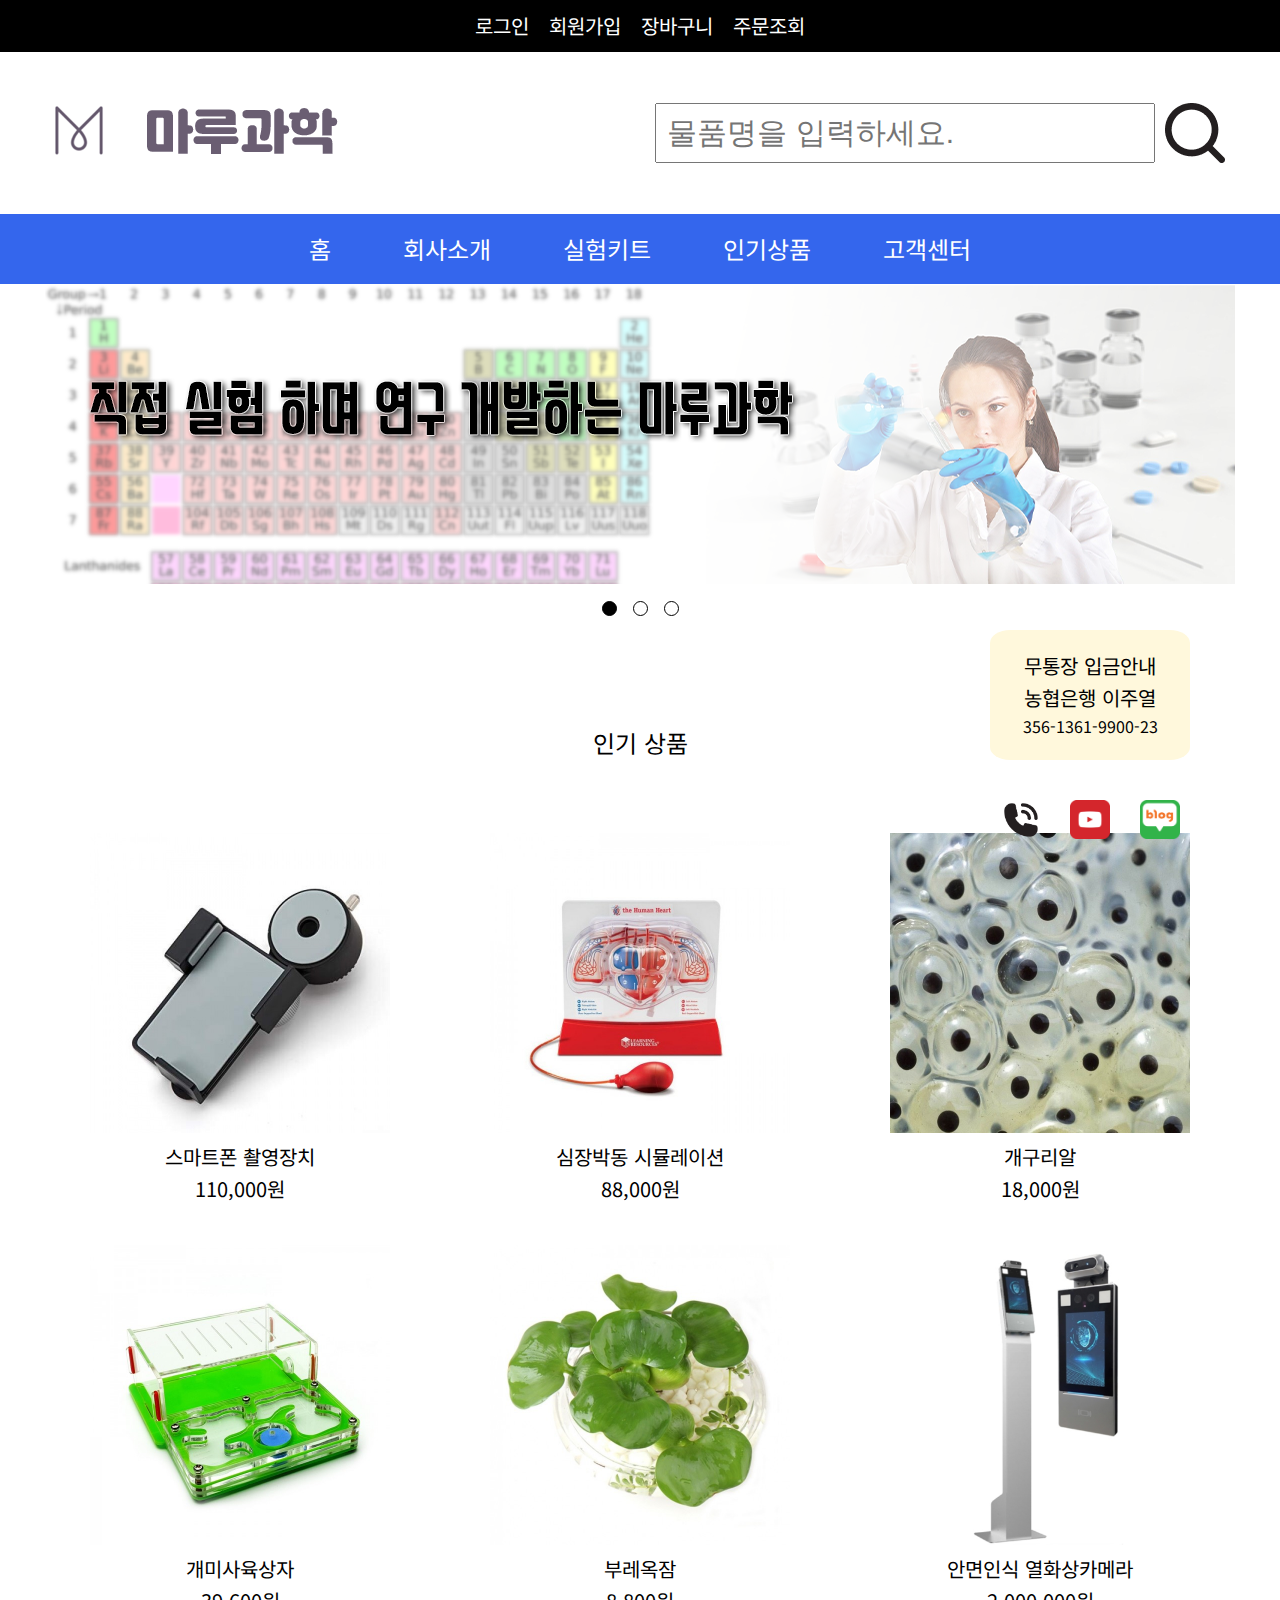
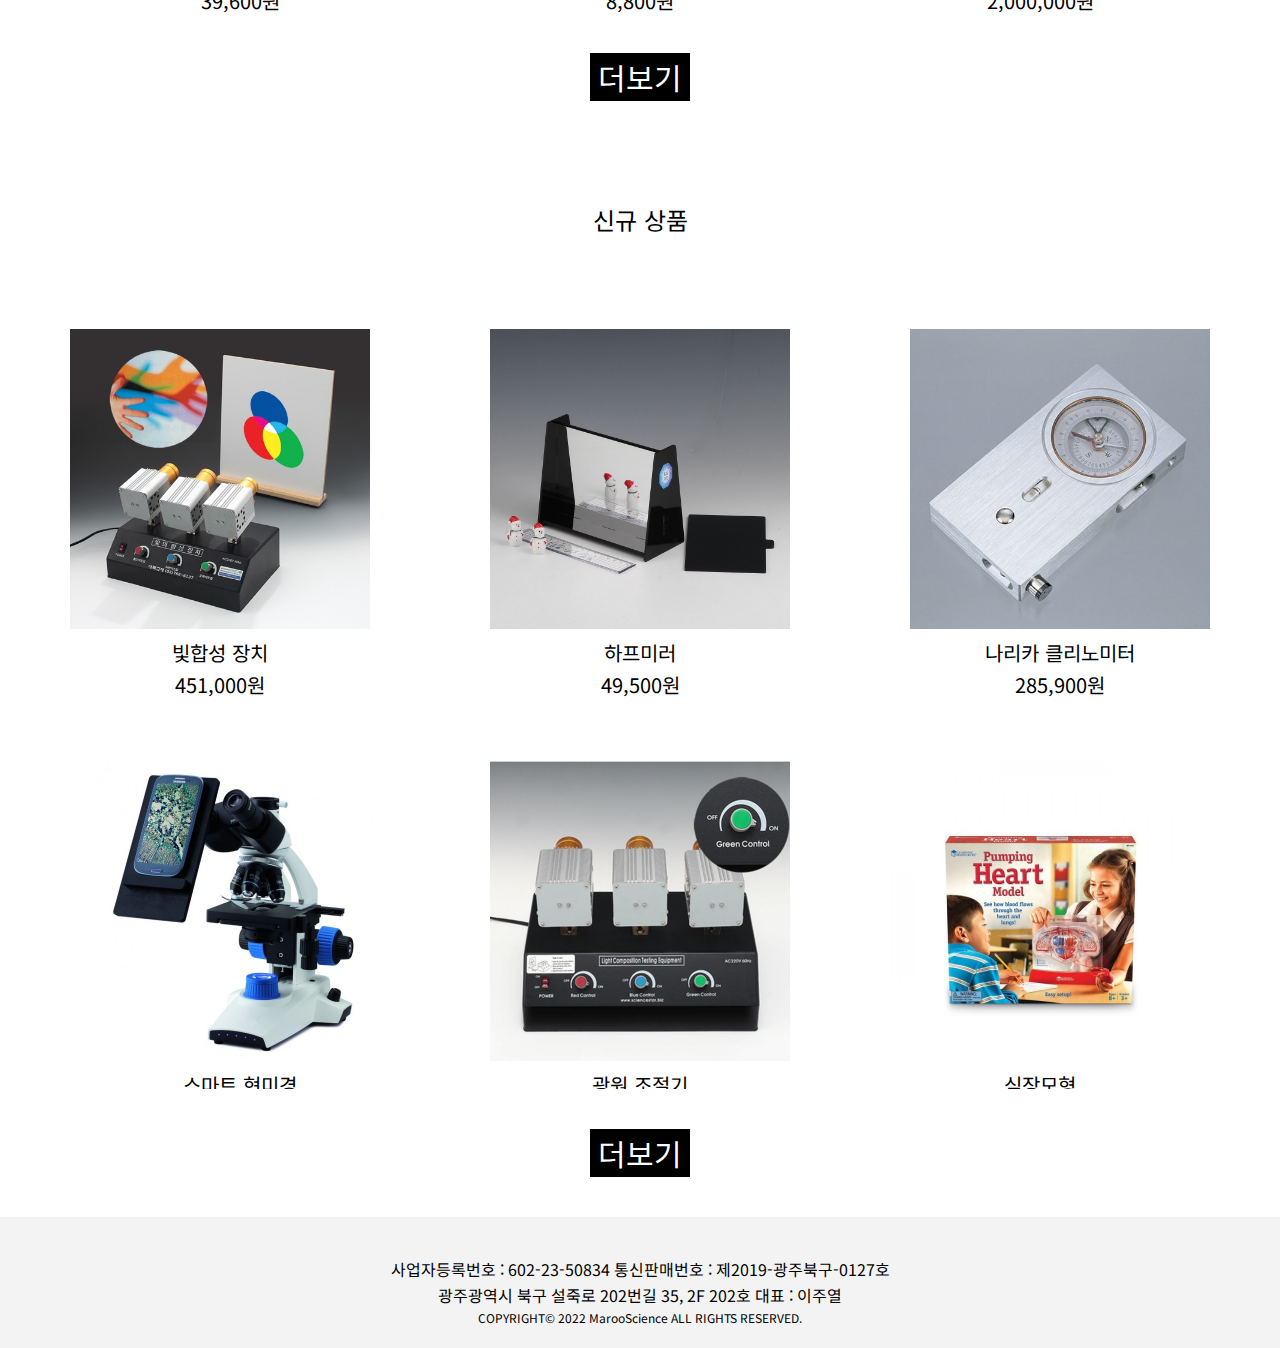
==== commit 2d1346d9: "done" ====
--- a/index.html
+++ b/index.html
@@ -73,7 +73,7 @@
 				<li class="pos-relative"><a href="#">고객센터</a>
 					<div class="dropMenu3 pos-absolute dr-none">
 						<ul>
-							<li><a href="#">공지사항</a></li>
+							<li><a href="notice.html">공지사항</a></li>
 							<li><a href="#">자주하는 질문</a></li>
 							<li><a href="#">상품/배송문의</a></li>
 							<li><a href="#">구매후기</a></li>
@@ -435,12 +435,18 @@
 		<!-- 사이드메뉴 -->
 		<nav class="nav-bar nav-side">
 			<div class="sidebar">
+				<div class="account">
+					<p>무통장 입금안내</p>
+					<p>농협은행 이주열</p>
+					<p>356-1361-9900-23</p>
+
+				</div>
 				<div class="contact">
 					<ul>
 						<!-- <li><img src="images/top.png" alt=""></li> -->
+						<li><a href="tel:+821043244536"><img src="images/call.png" alt="전화"></a></li>
 						<li><a target="_blank" href="https://www.youtube.com/channel/UCnDLTTMGkYDXRNwYVNHRw2A"><img src="images/youtube.png" alt="유튜브"></a></li>
 						<li><a target="_blank" href="https://blog.naver.com/maroo2510"><img src="images/blog.png" alt="블로그"></a></li>
-						<li><a href="+821043244536"><img src="images/call.png" alt="전화"></a></li>
 					</ul>
 
 				</div>
--- a/css/style.css
+++ b/css/style.css
@@ -315,23 +315,34 @@
 /*****sidenav***/
 .nav-side {
 	position: fixed;
-	right: 10%;
-	top: 80%;
+	right: 7%;
+	top: 70%;
 }
 
 .contact ul {
 	display: flex;
 	column-gap: .4rem;
+	justify-content: space-around;
 }
 
 .contact ul li img {
 	width: 2rem;
 }
-
+.account{
+	text-align: center;
+	width:10rem;
+	padding:1rem;
+	background-color: cornsilk;
+	border-radius: 10%;
+	margin-bottom: 2rem;
+}
+.account p:nth-child(3){
+	font-size: .8rem;
+}
 /********회사소개*******/
 .company-intro h3 {
 	font-size: 2rem;
-	padding: 2rem;
+	padding: 4rem 2rem 2rem 2rem;
 }
 
 .introduce {
@@ -404,6 +415,21 @@
 	margin-bottom: 3rem;
 }
 
+.student{
+	display:flex;
+	flex-wrap: wrap;
+	justify-content: center;
+	column-gap: 1rem;
+	transition: all .3s;
+}
+
+.student div img{
+	width:25rem;
+}
+.student div:hover img{
+	transform: scale(1.2);
+}
+
 /********로그인************/
 .loginh {
 	font-size: 2rem;
@@ -478,8 +504,8 @@
 
 .policy,
 .privacy-policy {
-	width: 1190px;
-	height: 300px;
+	width: 50rem;
+	height: 15rem;
 	overflow: auto;
 	border: 1px solid black;
 	padding: 0 0.5em;
@@ -499,7 +525,9 @@
 #joinType td {
 	padding: 1rem;
 }
-
+label[for=agree-policy],label[for=agree-ipolicy]{
+	margin-right:5rem;
+}
 #basicInfo {
 	width: 50rem;
 	margin: 2rem auto;
@@ -627,9 +655,136 @@
 	color:white;
 	background-color: black;
 }
+
+/****notice*******/
+.notice-table{
+	margin-bottom: 6rem;
+}
+.notice-table table{
+	border-top: 1px solid #333;
+	border-bottom: 1px solid #333;
+	width: 50rem;
+	margin: 4rem auto;
+}
+.notice-table table th{
+	border-bottom: 1px solid #333;
+	padding:.5rem;
+}
+.notice-table table td{
+	border-top: 1px solid #333;
+	padding:.3rem;
+}
+.notice-table h3{
+	font-size: 2rem;
+	margin-top: 3rem;
+}
+.noticeContent{
+	text-align: left;
+	background-color: #ddd;
+}
+.noticeContent p{
+	margin: 1rem 0 1rem 4rem;
+}
+.noticeTitle{
+	text-align: left;
+}
+.noticeTitle:hover a{
+	text-decoration: underline;
+}
+
+
 /****미디어 태그****/
 @media screen and (max-width: 480px) {
 	body {
-		background-color: black;
-	}
+		font-size: 8px;
+	}
+	.gnb{
+		font-size: .8rem;
+		column-gap: .2rem;
+	}
+	.search{
+		display: none;
+	}
+	.mainlogo{
+		display: inline;
+	}
+	.logoimg{
+		margin: 2rem auto 0 auto;
+	}
+	.tnb{
+		font-size:1rem;
+	}
+	.productImg img{
+		max-width: 8rem;
+	}
+	.container{
+		min-width: 480px;
+	}
+	.overlay{
+		font-size: 1rem;
+	}
+	.productsList{
+		column-gap: 1rem;
+	}
+	.events,.pager,.nav-side{
+		display: none;
+	}
+	.mt-100,.md-50{
+		margin:1rem auto .5rem auto ;
+	}
+	.height6{
+		height:25rem;
+	}
+	.introduce{
+		display: block;
+	}
+	.ceoimg{
+		float: none;
+	}
+	.ceoimg img{
+		width: 10rem;
+		height: auto;
+	}
+	.ceodetail p {
+		padding:0;
+		margin: 0 1rem 0 1rem;
+		text-indent: 1rem;
+	}
+	.year-ul{
+		font-size: 1rem;
+	}
+	.company-intro h3{
+		font-size: 1.5rem;
+		padding:1rem;
+	}
+	.ceodetail{
+		float:none;
+	}
+	.ceodetail h4{
+		font-size: 1.3rem;
+	}
+	.student+p{
+		font-size: 1rem;
+	}
+	.student div:hover img{
+		transform: none;
+	}
+	.student div img{
+		width: 10rem;
+	}
+	.company-desc p{
+		float: none;
+		width: 450px;
+		margin: auto 1rem auto 1rem;
+		text-align: unset;
+	}
+
+	.company-introduce{
+		display: flex;
+		flex-direction: column-reverse;
+	}
+	.deliveryinfo{
+		font-size: 1rem;
+	}
+	
 }